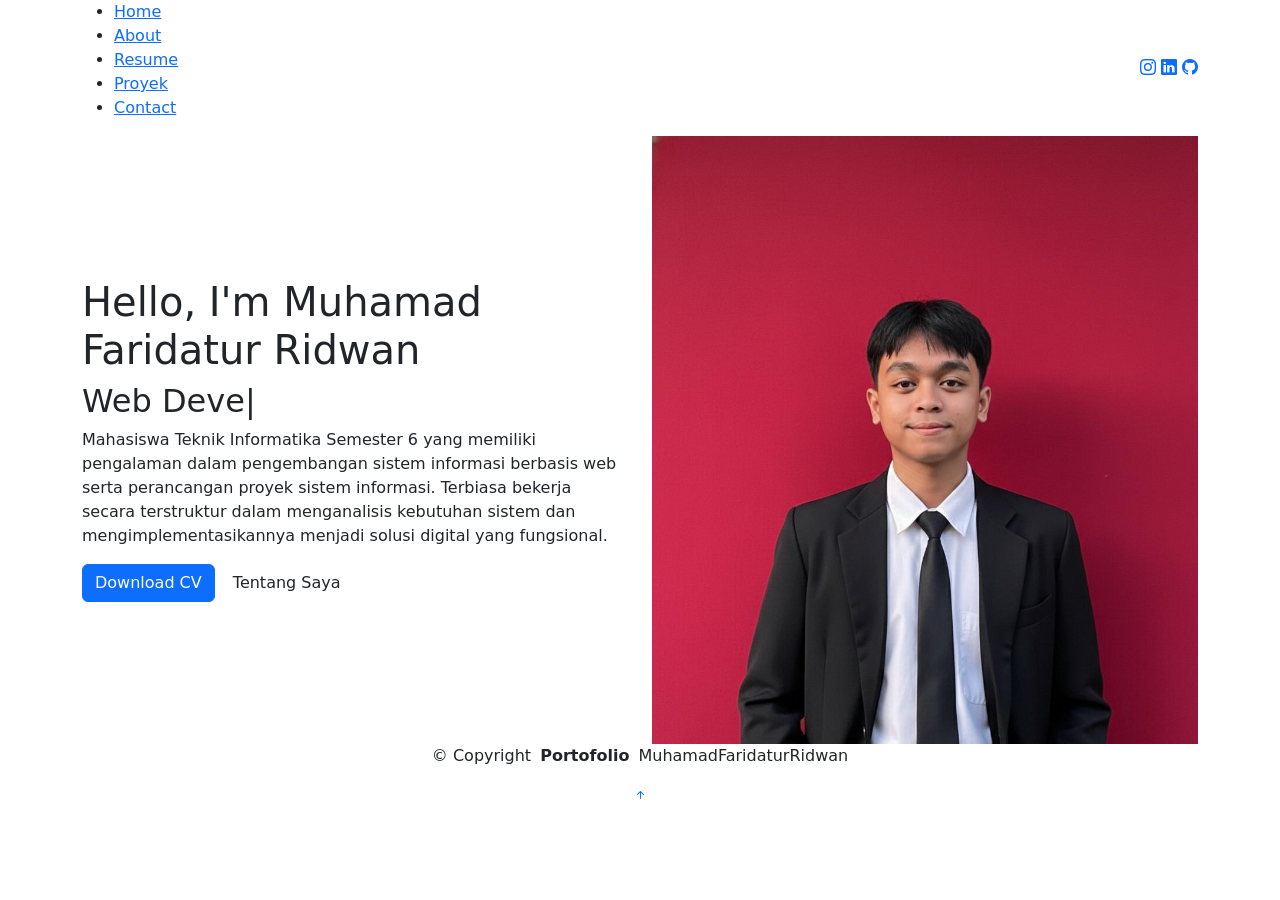
==== index.html @ c8b41b20 "tambah data" ====
<!DOCTYPE html>
<html lang="en">

<head>
  <meta charset="utf-8">
  <meta content="width=device-width, initial-scale=1.0" name="viewport">
  <title>Home - Portofolio Farid</title>
  <meta name="description" content="">
  <meta name="keywords" content="">

  <!-- Favicons -->
  <link href="assets/img/favicon.png" rel="icon">
  <link href="assets/img/apple-touch-icon.png" rel="apple-touch-icon">

  <!-- Fonts -->
  <link href="https://fonts.googleapis.com" rel="preconnect">
  <link href="https://fonts.gstatic.com" rel="preconnect" crossorigin>
  <link href="https://fonts.googleapis.com/css2?family=Roboto:ital,wght@0,100;0,300;0,400;0,500;0,700;0,900;1,100;1,300;1,400;1,500;1,700;1,900&family=Poppins:ital,wght@0,100;0,200;0,300;0,400;0,500;0,600;0,700;0,800;0,900;1,100;1,200;1,300;1,400;1,500;1,600;1,700;1,800;1,900&family=Raleway:ital,wght@0,100;0,200;0,300;0,400;0,500;0,600;0,700;0,800;0,900;1,100;1,200;1,300;1,400;1,500;1,600;1,700;1,800;1,900&display=swap" rel="stylesheet">

  <!-- Vendor CSS Files -->
  <link href="assets/vendor/bootstrap/css/bootstrap.min.css" rel="stylesheet">
  <link href="assets/vendor/bootstrap-icons/bootstrap-icons.css" rel="stylesheet">
  <link href="assets/vendor/aos/aos.css" rel="stylesheet">
  <link href="assets/vendor/swiper/swiper-bundle.min.css" rel="stylesheet">
  <link href="assets/vendor/glightbox/css/glightbox.min.css" rel="stylesheet">

  <!-- Main CSS File -->
  <link href="assets/css/main.css" rel="stylesheet">

</head>

<body class="index-page">

  <header id="header" class="header d-flex align-items-center light-background sticky-top">
    <div class="container position-relative d-flex align-items-center justify-content-between">

      <nav id="navmenu" class="navmenu">
        <ul>
          <li><a href="index.html" class="active">Home</a></li>
          <li><a href="about.html">About</a></li>
          <li><a href="resume.html">Resume</a></li>
          <li><a href="proyek.html">Proyek</a></li>
          <li><a href="contact.html">Contact</a></li>
        </ul>
        <i class="mobile-nav-toggle d-xl-none bi bi-list"></i>
      </nav>

      <div class="header-social-links">
        <a href="https://www.instagram.com/mhmd.farid___?igsh=MWUzeWpzb3I0b295OQ%3D%3D&utm_source=qr" target="_blank"><i class="bi bi-instagram"></i></a>
        <a href="https://id.linkedin.com/in/muhamad-faridatur-ridwan-646a723b2" target="_blank" class="linkedin"><i class="bi bi-linkedin"></i></a>
        <a href="https://github.com/MuhamadFaridaturRidwan" target="_blank"><i class="bi bi-github"></i></a>
      </div>

    </div>
  </header>

  <main class="main">

    <!-- Hero Section -->
    <section id="hero" class="hero section">

      <div class="container" data-aos="fade-up" data-aos-delay="100">

        <div class="row gy-4 align-items-center">
          <div class="col-lg-6 order-2 order-lg-1">
            <div class="hero-content">
              <h1 data-aos="fade-up" data-aos-delay="200">Hello, I'm <span class="highlight">Muhamad Faridatur Ridwan</span></h1>
              <h2 data-aos="fade-up" data-aos-delay="300"><span class="typed" data-typed-items="Web Developer, System Analyst, Pengembang Sistem Informasi"></span></h2>
              <p data-aos="fade-up" data-aos-delay="400">Mahasiswa Teknik Informatika Semester 6 yang memiliki pengalaman dalam pengembangan sistem informasi berbasis web serta perancangan proyek sistem informasi. Terbiasa bekerja secara terstruktur dalam menganalisis kebutuhan sistem dan mengimplementasikannya menjadi solusi digital yang fungsional.</p>
              <div class="hero-actions" data-aos="fade-up" data-aos-delay="500">
                <a href="https://docs.google.com/document/d/1aAofawEFUjmNoxa24-Rdr5TB92QN53Bn/edit?usp=sharing&ouid=103524165525950523992&rtpof=true&sd=true" target="_blank" class="btn btn-primary">Download CV</a>
                <a href="about.html" class="btn btn-outline">Tentang Saya</a>
              </div>
            </div>
          </div>
          <div class="col-lg-6 order-1 order-lg-2">
            <div class="hero-image" data-aos="zoom-in" data-aos-delay="300">
              <div class="image-wrapper">
                <img src="assets/img/profile/farid.jpeg" alt="Sarah Mitchell" class="img-fluid">
                <!--<div class="floating-elements">
                  <div class="floating-card design" data-aos="fade-left" data-aos-delay="700">
                    <i class="bi bi-palette"></i>
                    <span>Design</span>
                  </div>
                  <div class="floating-card code" data-aos="fade-right" data-aos-delay="800">
                    <i class="bi bi-code-slash"></i>
                    <span>Code</span>
                  </div>
                  <div class="floating-card creativity" data-aos="fade-up" data-aos-delay="900">
                    <i class="bi bi-lightbulb"></i>
                    <span>Ideas</span>
                  </div>
                </div>-->
              </div>
            </div>
          </div>
        </div>

      </div>

    </section><!-- /Hero Section -->

  </main>

  <footer id="footer" class="footer">

    <div class="container">
      <div class="copyright text-center ">
        <p>© <span>Copyright</span> <strong class="px-1 sitename">Portofolio</strong> <span>MuhamadFaridaturRidwan<br></span></p>
      </div>
    </div>

  </footer>

  <!-- Scroll Top -->
  <a href="#" id="scroll-top" class="scroll-top d-flex align-items-center justify-content-center"><i class="bi bi-arrow-up-short"></i></a>

  <!-- Preloader -->
  <div id="preloader"></div>

  <!-- Vendor JS Files -->
  <script src="assets/vendor/bootstrap/js/bootstrap.bundle.min.js"></script>
  <script src="assets/vendor/html-email-form/validate.js"></script>
  <script src="assets/vendor/aos/aos.js"></script>
  <script src="assets/vendor/typed.js/typed.umd.js"></script>
  <script src="assets/vendor/waypoints/noframework.waypoints.js"></script>
  <script src="assets/vendor/purecounter/purecounter_vanilla.js"></script>
  <script src="assets/vendor/swiper/swiper-bundle.min.js"></script>
  <script src="assets/vendor/imagesloaded/imagesloaded.pkgd.min.js"></script>
  <script src="assets/vendor/isotope-layout/isotope.pkgd.min.js"></script>
  <script src="assets/vendor/glightbox/js/glightbox.min.js"></script>

  <!-- Main JS File -->
  <script src="assets/js/main.js"></script>

</body>

</html>
---- assets/css/main.css ----
/**
* Template Name: FolioOne
* Template URL: https://bootstrapmade.com/folioone-bootstrap-portfolio-website-template/
* Updated: Aug 23 2025 with Bootstrap v5.3.7
* Author: BootstrapMade.com
* License: https://bootstrapmade.com/license/
*/

/*--------------------------------------------------------------
# Font & Color Variables
# Help: https://bootstrapmade.com/color-system/
--------------------------------------------------------------*/
/* Fonts */
:root {
  --default-font: "Roboto",  system-ui, -apple-system, "Segoe UI", Roboto, "Helvetica Neue", Arial, "Noto Sans", "Liberation Sans", sans-serif, "Apple Color Emoji", "Segoe UI Emoji", "Segoe UI Symbol", "Noto Color Emoji";
  --heading-font: "Raleway",  sans-serif;
  --nav-font: "Poppins",  sans-serif;
}

/* Global Colors - The following color variables are used throughout the website. Updating them here will change the color scheme of the entire website */
:root { 
  --background-color: #101a20; /* Background color for the entire website, including individual sections */
  --default-color: #e7f2f7; /* Default color used for the majority of the text content across the entire website */
  --heading-color: #ffffff; /* Color for headings, subheadings and title throughout the website */
  --accent-color: #1387c1; /* Accent color that represents your brand on the website. It's used for buttons, links, and other elements that need to stand out */
  --surface-color: #141f26; /* The surface color is used as a background of boxed elements within sections, such as cards, icon boxes, or other elements that require a visual separation from the global background. */
  --contrast-color: #ffffff; /* Contrast color for text, ensuring readability against backgrounds of accent, heading, or default colors. */
}

/* Nav Menu Colors - The following color variables are used specifically for the navigation menu. They are separate from the global colors to allow for more customization options */
:root {
  --nav-color: #ffffff;  /* The default color of the main navmenu links */
  --nav-hover-color: #1387c1; /* Applied to main navmenu links when they are hovered over or active */
  --nav-mobile-background-color: #213642; /* Used as the background color for mobile navigation menu */
  --nav-dropdown-background-color: #051117; /* Used as the background color for dropdown items that appear when hovering over primary navigation items */
  --nav-dropdown-color: #e7f2f7; /* Used for navigation links of the dropdown items in the navigation menu. */
  --nav-dropdown-hover-color: #1387c1; /* Similar to --nav-hover-color, this color is applied to dropdown navigation links when they are hovered over. */
}

/* Color Presets - These classes override global colors when applied to any section or element, providing reuse of the sam color scheme. */

.light-background {
  --background-color: #142027;
  --surface-color: #325264;
}

.dark-background {
  --background-color: #0b1419;
  --default-color: #ffffff;
  --heading-color: #ffffff;
  --surface-color: #252525;
  --contrast-color: #ffffff;
}

/* Smooth scroll */
:root {
  scroll-behavior: smooth;
}

/*--------------------------------------------------------------
# General Styling & Shared Classes
--------------------------------------------------------------*/
body {
  color: var(--default-color);
  background-color: var(--background-color);
  font-family: var(--default-font);
}

a {
  color: var(--accent-color);
  text-decoration: none;
  transition: 0.3s;
}

a:hover {
  color: color-mix(in srgb, var(--accent-color), transparent 25%);
  text-decoration: none;
}

h1,
h2,
h3,
h4,
h5,
h6 {
  color: var(--heading-color);
  font-family: var(--heading-font);
}

/* PHP Email Form Messages
------------------------------*/
.php-email-form .error-message {
  display: none;
  background: #df1529;
  color: #ffffff;
  text-align: left;
  padding: 15px;
  margin-bottom: 24px;
  font-weight: 600;
}

.php-email-form .sent-message {
  display: none;
  color: #ffffff;
  background: #059652;
  text-align: center;
  padding: 15px;
  margin-bottom: 24px;
  font-weight: 600;
}

.php-email-form .loading {
  display: none;
  background: var(--surface-color);
  text-align: center;
  padding: 15px;
  margin-bottom: 24px;
}

.php-email-form .loading:before {
  content: "";
  display: inline-block;
  border-radius: 50%;
  width: 24px;
  height: 24px;
  margin: 0 10px -6px 0;
  border: 3px solid var(--accent-color);
  border-top-color: var(--surface-color);
  animation: php-email-form-loading 1s linear infinite;
}

@keyframes php-email-form-loading {
  0% {
    transform: rotate(0deg);
  }

  100% {
    transform: rotate(360deg);
  }
}

/*--------------------------------------------------------------
# Global Header
--------------------------------------------------------------*/
.header {
  --background-color: rgba(255, 255, 255, 0);
  color: var(--default-color);
  background-color: var(--background-color);
  padding: 15px 0;
  transition: all 0.5s;
  z-index: 997;
  border-bottom: 1px solid color-mix(in srgb, var(--default-color), transparent 92%);
}

.header .logo {
  line-height: 1;
}

.header .logo img {
  max-height: 36px;
  margin-right: 8px;
}

.header .logo h1 {
  font-size: 32px;
  margin: 0;
  font-weight: 400;
  color: var(--heading-color);
}

.header .header-social-links {
  padding-right: 15px;
}

.header .header-social-links a {
  color: color-mix(in srgb, var(--default-color), transparent 40%);
  padding-left: 6px;
  display: inline-block;
  transition: 0.3s;
  font-size: 16px;
}

.header .header-social-links a:hover {
  color: var(--default-color);
}

.header .header-social-links a i {
  line-height: 0px;
}

@media (max-width: 1200px) {
  .header .logo {
    order: 1;
  }

  .header .header-social-links {
    order: 2;
  }

  .header .navmenu {
    order: 3;
  }
}

/* Global Header on Scroll
------------------------------*/
.scrolled .header {
  --background-color: rgba(16, 26, 32, 0.9);
}

/*--------------------------------------------------------------
# Navigation Menu
--------------------------------------------------------------*/
/* Desktop Navigation */
@media (min-width: 1200px) {
  .navmenu {
    padding: 0;
  }

  .navmenu ul {
    margin: 0;
    padding: 0;
    display: flex;
    list-style: none;
    align-items: center;
  }

  .navmenu li {
    position: relative;
  }

  .navmenu>ul>li {
    white-space: nowrap;
    padding: 15px 28px 15px 0;
  }

  .navmenu>ul>li:last-child {
    padding-right: 0;
  }

  .navmenu a,
  .navmenu a:focus {
    color: var(--nav-color);
    font-size: 15px;
    padding: 0 2px;
    font-family: var(--nav-font);
    font-weight: 400;
    display: flex;
    align-items: center;
    justify-content: space-between;
    white-space: nowrap;
    transition: 0.3s;
    position: relative;
  }

  .navmenu a i,
  .navmenu a:focus i {
    font-size: 12px;
    line-height: 0;
    margin-left: 5px;
    transition: 0.3s;
  }

  .navmenu>ul>li>a:before {
    content: "";
    position: absolute;
    height: 2px;
    bottom: -6px;
    left: 0;
    background-color: var(--nav-hover-color);
    visibility: hidden;
    width: 0px;
    transition: all 0.3s ease-in-out 0s;
  }

  .navmenu a:hover:before,
  .navmenu li:hover>a:before,
  .navmenu .active:before {
    visibility: visible;
    width: 25px;
  }

  .navmenu li:hover>a,
  .navmenu .active,
  .navmenu .active:focus {
    color: var(--nav-hover-color);
  }

  .navmenu .dropdown ul {
    margin: 0;
    padding: 10px 0;
    background: var(--nav-dropdown-background-color);
    display: block;
    position: absolute;
    visibility: hidden;
    left: -5px;
    top: 130%;
    opacity: 0;
    transition: 0.3s;
    border-radius: 4px;
    z-index: 99;
    box-shadow: 0px 0px 30px rgba(0, 0, 0, 0.1);
  }

  .navmenu .dropdown ul li {
    min-width: 200px;
  }

  .navmenu .dropdown ul a {
    padding: 10px 20px;
    font-size: 15px;
    text-transform: none;
    color: var(--nav-dropdown-color);
  }

  .navmenu .dropdown ul a i {
    font-size: 12px;
  }

  .navmenu .dropdown ul a:hover,
  .navmenu .dropdown ul .active:hover,
  .navmenu .dropdown ul li:hover>a {
    color: var(--nav-dropdown-hover-color);
  }

  .navmenu .dropdown:hover>ul {
    opacity: 1;
    top: 100%;
    visibility: visible;
  }

  .navmenu .dropdown .dropdown ul {
    top: 0;
    left: -90%;
    visibility: hidden;
  }

  .navmenu .dropdown .dropdown:hover>ul {
    opacity: 1;
    top: 0;
    left: -100%;
    visibility: visible;
  }
}

/* Mobile Navigation */
@media (max-width: 1199px) {
  .mobile-nav-toggle {
    color: var(--nav-color);
    font-size: 28px;
    line-height: 0;
    margin-right: 10px;
    cursor: pointer;
    transition: color 0.3s;
  }

  .navmenu {
    padding: 0;
    z-index: 9997;
  }

  .navmenu ul {
    display: none;
    list-style: none;
    position: absolute;
    inset: 60px 20px 20px 20px;
    padding: 10px 0;
    margin: 0;
    border-radius: 6px;
    background-color: var(--nav-mobile-background-color);
    border: 1px solid color-mix(in srgb, var(--default-color), transparent 90%);
    box-shadow: none;
    overflow-y: auto;
    transition: 0.3s;
    z-index: 9998;
  }

  .navmenu a,
  .navmenu a:focus {
    color: var(--nav-dropdown-color);
    padding: 10px 20px;
    font-family: var(--nav-font);
    font-size: 17px;
    font-weight: 500;
    display: flex;
    align-items: center;
    justify-content: space-between;
    white-space: nowrap;
    transition: 0.3s;
  }

  .navmenu a i,
  .navmenu a:focus i {
    font-size: 12px;
    line-height: 0;
    margin-left: 5px;
    width: 30px;
    height: 30px;
    display: flex;
    align-items: center;
    justify-content: center;
    border-radius: 50%;
    transition: 0.3s;
    background-color: color-mix(in srgb, var(--accent-color), transparent 90%);
  }

  .navmenu a i:hover,
  .navmenu a:focus i:hover {
    background-color: var(--accent-color);
    color: var(--contrast-color);
  }

  .navmenu a:hover,
  .navmenu .active,
  .navmenu .active:focus {
    color: var(--nav-dropdown-hover-color);
  }

  .navmenu .active i,
  .navmenu .active:focus i {
    background-color: var(--accent-color);
    color: var(--contrast-color);
    transform: rotate(180deg);
  }

  .navmenu .dropdown ul {
    position: static;
    display: none;
    z-index: 99;
    padding: 10px 0;
    margin: 10px 20px;
    background-color: var(--nav-dropdown-background-color);
    transition: all 0.5s ease-in-out;
  }

  .navmenu .dropdown ul ul {
    background-color: rgba(33, 37, 41, 0.1);
  }

  .navmenu .dropdown>.dropdown-active {
    display: block;
    background-color: rgba(33, 37, 41, 0.03);
  }

  .mobile-nav-active {
    overflow: hidden;
  }

  .mobile-nav-active .mobile-nav-toggle {
    color: #fff;
    position: absolute;
    font-size: 32px;
    top: 15px;
    right: 15px;
    margin-right: 0;
    z-index: 9999;
  }

  .mobile-nav-active .navmenu {
    position: fixed;
    overflow: hidden;
    inset: 0;
    background: rgba(33, 37, 41, 0.8);
    transition: 0.3s;
  }

  .mobile-nav-active .navmenu>ul {
    display: block;
  }
}

/*--------------------------------------------------------------
# Global Footer
--------------------------------------------------------------*/
.footer {
  color: var(--default-color);
  background-color: var(--background-color);
  font-size: 14px;
  padding: 40px 0;
  position: relative;
  border-top: 1px solid color-mix(in srgb, var(--default-color), transparent 92%);
}

.footer .copyright p {
  margin-bottom: 0;
}

.footer .social-links {
  margin-top: 20px;
}

.footer .social-links a {
  display: flex;
  align-items: center;
  justify-content: center;
  width: 40px;
  height: 40px;
  border-radius: 50%;
  border: 1px solid color-mix(in srgb, var(--default-color), transparent 50%);
  font-size: 16px;
  color: color-mix(in srgb, var(--default-color), transparent 50%);
  margin: 0 5px;
  transition: 0.3s;
}

.footer .social-links a:hover {
  color: var(--accent-color);
  border-color: var(--accent-color);
}

.footer .credits {
  margin-top: 10px;
  font-size: 13px;
  text-align: center;
}

/*--------------------------------------------------------------
# Preloader
--------------------------------------------------------------*/
#preloader {
  position: fixed;
  inset: 0;
  z-index: 9999;
  overflow: hidden;
  background-color: var(--background-color);
  transition: all 0.6s ease-out;
  width: 100%;
  height: 100vh;
}

#preloader:before,
#preloader:after {
  content: "";
  position: absolute;
  border: 4px solid var(--accent-color);
  border-radius: 50%;
  animation: animate-preloader 2s cubic-bezier(0, 0.2, 0.8, 1) infinite;
}

#preloader:after {
  animation-delay: -0.5s;
}

@keyframes animate-preloader {
  0% {
    width: 10px;
    height: 10px;
    top: calc(50% - 5px);
    left: calc(50% - 5px);
    opacity: 1;
  }

  100% {
    width: 72px;
    height: 72px;
    top: calc(50% - 36px);
    left: calc(50% - 36px);
    opacity: 0;
  }
}

/*--------------------------------------------------------------
# Scroll Top Button
--------------------------------------------------------------*/
.scroll-top {
  position: fixed;
  visibility: hidden;
  opacity: 0;
  right: 15px;
  bottom: -15px;
  z-index: 99999;
  background-color: var(--accent-color);
  width: 44px;
  height: 44px;
  border-radius: 50px;
  transition: all 0.4s;
}

.scroll-top i {
  font-size: 24px;
  color: var(--contrast-color);
  line-height: 0;
}

.scroll-top:hover {
  background-color: color-mix(in srgb, var(--accent-color), transparent 20%);
  color: var(--contrast-color);
}

.scroll-top.active {
  visibility: visible;
  opacity: 1;
  bottom: 15px;
}

/*--------------------------------------------------------------
# Disable aos animation delay on mobile devices
--------------------------------------------------------------*/
@media screen and (max-width: 768px) {
  [data-aos-delay] {
    transition-delay: 0 !important;
  }
}

/*--------------------------------------------------------------
# Global Page Titles & Breadcrumbs
--------------------------------------------------------------*/
.page-title {
  color: var(--default-color);
  background-color: var(--background-color);
  position: relative;
}

.page-title .heading {
  padding: 80px 0;
  border-top: 1px solid color-mix(in srgb, var(--default-color), transparent 90%);
}

.page-title .heading h1 {
  font-size: 38px;
  font-weight: 700;
}

.page-title nav {
  background-color: color-mix(in srgb, var(--default-color), transparent 96%);
  padding: 20px 0;
}

.page-title nav ol {
  display: flex;
  flex-wrap: wrap;
  list-style: none;
  padding: 0;
  margin: 0;
  font-size: 16px;
  font-weight: 400;
}

.page-title nav ol li+li {
  padding-left: 10px;
}

.page-title nav ol li+li::before {
  content: "/";
  display: inline-block;
  padding-right: 10px;
  color: color-mix(in srgb, var(--default-color), transparent 70%);
}

/*--------------------------------------------------------------
# Global Sections
--------------------------------------------------------------*/
section,
.section {
  color: var(--default-color);
  background-color: var(--background-color);
  padding: 60px 0;
  scroll-margin-top: 100px;
  overflow: clip;
}

@media (max-width: 1199px) {

  section,
  .section {
    scroll-margin-top: 66px;
  }
}

/*--------------------------------------------------------------
# Global Section Titles
--------------------------------------------------------------*/
.section-title {
  text-align: center;
  padding-bottom: 60px;
  position: relative;
}

.section-title h2 {
  font-size: 3.5rem;
  font-weight: 400;
  line-height: 1.2;
  color: var(--heading-color);
  margin-bottom: 1.5rem;
  letter-spacing: -1px;
}

@media (max-width: 768px) {
  .section-title h2 {
    font-size: 2.5rem;
  }
}

.section-title p {
  font-size: 1.125rem;
  line-height: 1.8;
  color: color-mix(in srgb, var(--default-color), transparent 25%);
  max-width: 900px;
  margin: 0 auto;
  text-wrap: balance;
}

/*--------------------------------------------------------------
# Hero Section
--------------------------------------------------------------*/
.hero {
  padding: 80px 0;
  min-height: 100vh;
  display: flex;
  align-items: center;
}

.hero .hero-content h1 {
  font-size: 3.5rem;
  font-weight: 700;
  margin-bottom: 1rem;
  line-height: 1.2;
}

.hero .hero-content h1 .highlight {
  color: var(--accent-color);
  position: relative;
}

.hero .hero-content h1 .highlight::after {
  content: "";
  position: absolute;
  bottom: 0;
  left: 0;
  width: 100%;
  height: 3px;
  background: linear-gradient(90deg, var(--accent-color), color-mix(in srgb, var(--accent-color), transparent 50%));
  border-radius: 2px;
}

@media (max-width: 768px) {
  .hero .hero-content h1 {
    font-size: 2.5rem;
  }
}

.hero .hero-content h2 {
  font-size: 1.5rem;
  font-weight: 400;
  margin-bottom: 2rem;
  color: color-mix(in srgb, var(--default-color), transparent 20%);
}

.hero .hero-content h2 .typed {
  color: var(--accent-color);
  font-weight: 600;
}

@media (max-width: 768px) {
  .hero .hero-content h2 {
    font-size: 1.25rem;
  }
}

.hero .hero-content p {
  font-size: 1.1rem;
  line-height: 1.6;
  margin-bottom: 2.5rem;
  color: color-mix(in srgb, var(--default-color), transparent 30%);
}

.hero .hero-actions {
  display: flex;
  gap: 1rem;
  margin-bottom: 3rem;
}

.hero .hero-actions .btn {
  padding: 12px 30px;
  border-radius: 50px;
  font-weight: 600;
  text-decoration: none;
  transition: all 0.3s ease;
  border: 2px solid;
}

.hero .hero-actions .btn.btn-primary {
  background: var(--accent-color);
  color: var(--contrast-color);
  border-color: var(--accent-color);
}

.hero .hero-actions .btn.btn-primary:hover {
  background: color-mix(in srgb, var(--accent-color), black 15%);
  border-color: color-mix(in srgb, var(--accent-color), black 15%);
  transform: translateY(-2px);
}

.hero .hero-actions .btn.btn-outline {
  background: transparent;
  color: var(--accent-color);
  border-color: var(--accent-color);
}

.hero .hero-actions .btn.btn-outline:hover {
  transform: translateY(-2px);
}

@media (max-width: 576px) {
  .hero .hero-actions {
    flex-direction: column;
  }

  .hero .hero-actions .btn {
    text-align: center;
  }
}

.hero .social-links {
  display: flex;
  gap: 1rem;
}

.hero .social-links a {
  width: 45px;
  height: 45px;
  background: var(--surface-color);
  border-radius: 50%;
  display: flex;
  align-items: center;
  justify-content: center;
  color: var(--default-color);
  font-size: 1.2rem;
  transition: all 0.3s ease;
}

.hero .social-links a:hover {
  background: var(--accent-color);
  color: var(--contrast-color);
  transform: translateY(-3px);
  box-shadow: 0 8px 25px color-mix(in srgb, var(--accent-color), transparent 70%);
}

.hero .hero-image {
  position: relative;
}

.hero .hero-image .image-wrapper {
  position: relative;
  max-width: 450px;
  margin: 0 auto;
}

.hero .hero-image .image-wrapper img {
  border-radius: 20px;
  box-shadow: 0 5px 15px color-mix(in srgb, var(--default-color), transparent 95%);
  transition: transform 0.3s ease;
}

.hero .hero-image .image-wrapper img:hover {
  transform: scale(1.02);
}

.hero .hero-image .floating-elements {
  position: absolute;
  top: 0;
  left: 0;
  right: 0;
  bottom: 0;
  pointer-events: none;
}

.hero .hero-image .floating-elements .floating-card {
  position: absolute;
  background: var(--surface-color);
  padding: 15px 20px;
  border-radius: 15px;
  box-shadow: 0 10px 30px color-mix(in srgb, var(--default-color), transparent 90%);
  display: flex;
  align-items: center;
  gap: 10px;
  font-weight: 600;
  animation: float 3s ease-in-out infinite;
}

.hero .hero-image .floating-elements .floating-card i {
  font-size: 1.5rem;
  color: var(--accent-color);
}

.hero .hero-image .floating-elements .floating-card.design {
  top: 10%;
  right: -10%;
  animation-delay: 0s;
}

.hero .hero-image .floating-elements .floating-card.code {
  bottom: 30%;
  left: -15%;
  animation-delay: 1s;
}

.hero .hero-image .floating-elements .floating-card.creativity {
  top: 60%;
  right: -5%;
  animation-delay: 2s;
}

@media (max-width: 992px) {
  .hero .hero-image .floating-elements .floating-card {
    display: none;
  }
}

@keyframes float {

  0%,
  100% {
    transform: translateY(0px);
  }

  50% {
    transform: translateY(-10px);
  }
}

@media (max-width: 992px) {
  .hero .hero-content {
    text-align: center;
    margin-bottom: 3rem;
  }
}

/*--------------------------------------------------------------
# About Section
--------------------------------------------------------------*/
.about .intro-content .eyebrow {
  display: inline-block;
  letter-spacing: 0.12em;
  text-transform: uppercase;
  font-size: 12px;
  color: color-mix(in srgb, var(--default-color), transparent 40%);
  margin-bottom: 16px;
}

.about .intro-content .headline {
  font-family: var(--heading-font);
  font-weight: 300;
  line-height: 1.2;
  font-size: clamp(28px, 4vw, 44px);
  margin: 0 0 24px 0;
}

.about .intro-content .lead {
  font-size: 18px;
  line-height: 1.8;
  color: color-mix(in srgb, var(--default-color), transparent 10%);
  margin-bottom: 24px;
}

.about .intro-content p {
  line-height: 1.8;
  margin-bottom: 24px;
  color: color-mix(in srgb, var(--default-color), transparent 5%);
}

.about .intro-content .cta-group {
  display: flex;
  gap: 24px;
  align-items: center;
  margin-top: 24px;
}

.about .intro-content .cta-group .btn-ghost {
  display: inline-flex;
  align-items: center;
  gap: 8px;
  padding: 12px 18px;
  border-radius: 6px;
  color: var(--accent-color);
  background: color-mix(in srgb, var(--accent-color), transparent 92%);
  border: 1px solid color-mix(in srgb, var(--accent-color), transparent 70%);
  transition: 0.3s ease-in-out;
}

.about .intro-content .cta-group .btn-ghost:hover,
.about .intro-content .cta-group .btn-ghost:focus {
  color: var(--contrast-color);
  background: var(--accent-color);
  border-color: var(--accent-color);
  outline: none;
  box-shadow: 0 0 0 3px color-mix(in srgb, var(--accent-color), transparent 70%);
}

.about .intro-content .cta-group .link-underline {
  display: inline-flex;
  align-items: center;
  gap: 8px;
  position: relative;
  color: var(--accent-color);
  padding-bottom: 4px;
  transition: 0.3s ease-in-out;
}

.about .intro-content .cta-group .link-underline::after {
  content: "";
  position: absolute;
  left: 0;
  right: 0;
  bottom: 0;
  height: 1px;
  background: color-mix(in srgb, var(--accent-color), transparent 40%);
  transform: scaleX(0.4);
  transform-origin: left;
  transition: 0.3s ease-in-out;
}

.about .intro-content .cta-group .link-underline:hover,
.about .intro-content .cta-group .link-underline:focus {
  color: color-mix(in srgb, var(--accent-color), transparent 10%);
  outline: none;
}

.about .intro-content .cta-group .link-underline:hover::after,
.about .intro-content .cta-group .link-underline:focus::after {
  transform: scaleX(1);
}

.about .profile-figure {
  margin: 0;
}

.about .profile-figure .profile-photo {
  width: 88%;
  max-width: 440px;
  border-radius: 18px;
  box-shadow: 0 10px 30px color-mix(in srgb, var(--default-color), transparent 92%);
  transform: translateY(0);
  transition: transform 0.3s ease-in-out;
}

.about .profile-figure .profile-caption {
  margin-top: 24px;
  display: flex;
  align-items: center;
  justify-content: center;
}

.about .profile-figure .profile-caption .meta {
  font-size: 14px;
  color: color-mix(in srgb, var(--default-color), transparent 20%);
}

.about .profile-figure .profile-caption .meta .funfact {
  font-size: 13px;
  margin-top: 4px;
  color: color-mix(in srgb, var(--default-color), transparent 35%);
}

.about .profile-figure:hover .profile-photo {
  transform: translateY(-4px);
}

.about .skill-item {
  padding: 24px;
  border-radius: 6px;
  transition: 0.3s ease-in-out;
  background: color-mix(in srgb, var(--surface-color), var(--accent-color) 2%);
  border: 1px solid color-mix(in srgb, var(--default-color), transparent 88%);
  height: 100%;
}

.about .skill-item i {
  font-size: 24px;
  color: var(--accent-color);
  margin-bottom: 16px;
  display: inline-block;
}

.about .skill-item h3 {
  font-size: 16px;
  margin-bottom: 6px;
  font-weight: 500;
}

.about .skill-item p {
  margin: 0;
  font-size: 14px;
  color: color-mix(in srgb, var(--default-color), transparent 25%);
}

.about .skill-item:hover {
  transform: translateY(-3px);
  border-color: color-mix(in srgb, var(--accent-color), transparent 60%);
  box-shadow: 0 10px 30px color-mix(in srgb, var(--default-color), transparent 92%);
}

.about .timeline-item {
  position: relative;
  padding-left: 26px;
}

.about .timeline-item time {
  display: inline-block;
  font-size: 12px;
  letter-spacing: 0.08em;
  text-transform: uppercase;
  color: color-mix(in srgb, var(--default-color), transparent 45%);
  margin-bottom: 6px;
}

.about .timeline-item h4 {
  font-size: 18px;
  font-weight: 400;
  margin: 0 0 6px;
}

.about .timeline-item p {
  font-size: 14px;
  color: color-mix(in srgb, var(--default-color), transparent 25%);
  margin: 0;
}

.about .timeline-item .dot {
  position: absolute;
  left: 0;
  top: 4px;
  width: 10px;
  height: 10px;
  border-radius: 50%;
  background: var(--accent-color);
  box-shadow: 0 0 0 6px color-mix(in srgb, var(--accent-color), transparent 80%);
}

.about .personal-quote {
  padding: 24px 0;
}

.about .personal-quote p {
  font-family: var(--heading-font);
  font-weight: 300;
  font-size: clamp(20px, 3vw, 28px);
  line-height: 1.5;
  color: color-mix(in srgb, var(--default-color), transparent 5%);
  margin: 0 auto;
  max-width: 800px;
}

.about .fact-pill {
  display: flex;
  align-items: center;
  justify-content: center;
  gap: 10px;
  padding: 10px 14px;
  border-radius: 999px;
  border: 1px solid color-mix(in srgb, var(--default-color), transparent 85%);
  background: var(--surface-color);
  color: color-mix(in srgb, var(--default-color), transparent 10%);
  transition: 0.3s ease-in-out;
}

.about .fact-pill i {
  color: var(--accent-color);
}

.about .fact-pill span {
  font-size: 14px;
}

.about .fact-pill:hover {
  transform: translateY(-2px);
  border-color: color-mix(in srgb, var(--accent-color), transparent 60%);
  box-shadow: 0 10px 30px color-mix(in srgb, var(--default-color), transparent 92%);
}

.about .fact-pill:focus-within {
  box-shadow: 0 0 0 3px color-mix(in srgb, var(--accent-color), transparent 70%);
}

@media (max-width: 992px) {
  .about .profile-figure {
    text-align: center !important;
  }

  .about .profile-figure .profile-photo {
    width: 72%;
  }

  .about .intro-content .cta-group {
    flex-wrap: wrap;
  }
}

@media (max-width: 576px) {
  .about .profile-figure .profile-photo {
    width: 100%;
  }
}

/*--------------------------------------------------------------
# Skills Section
--------------------------------------------------------------*/
.skills .skill-box {
  background-color: var(--surface-color);
  padding: 2rem;
  border-radius: 8px;
  box-shadow: 0 0 20px rgba(0, 0, 0, 0.05);
}

.skills .skill-box h3 {
  font-size: 1.2rem;
  margin-bottom: 1rem;
  font-weight: 600;
}

.skills .skill-box p {
  font-size: 0.9rem;
  margin-bottom: 0.8rem;
  opacity: 0.6;
}

.skills .skill-box .progress {
  background-color: color-mix(in srgb, var(--accent-color), transparent 85%);
  border-radius: 50px;
  height: 8px;
  margin-top: 5px;
  overflow: hidden;
}

.skills .skill-box .progress .progress-bar {
  background-color: var(--accent-color);
  height: 100%;
  position: relative;
  border-radius: 50px;
  transition: 0.9s;
  width: 1px;
}

/*--------------------------------------------------------------
# Stats Section
--------------------------------------------------------------*/
.stats .avatars {
  position: relative;
}

.stats .avatars img {
  width: 60px;
  height: 60px;
  border: 3px solid var(--accent-color);
  margin-right: -15px;
  transition: transform 0.3s ease;
}

.stats .avatars img:hover {
  transform: translateY(-5px);
  z-index: 2;
}

.stats .counters h2 {
  color: var(--heading-color);
  font-size: 48px;
  font-weight: 700;
  margin-bottom: 10px;
}

.stats .counters h2 span {
  display: inline-block;
}

.stats .counters p {
  color: var(--default-color);
  font-size: 18px;
  margin: 0;
  opacity: 0.9;
}

@media (max-width: 991px) {
  .stats .row {
    text-align: center;
  }

  .stats .avatars {
    justify-content: center;
    margin-bottom: 40px;
  }

  .stats .counters h2 {
    font-size: 36px;
  }

  .stats .counters p {
    font-size: 16px;
  }

  .stats .counters .col-md-4 {
    margin-bottom: 30px;
  }

  .stats .counters .col-md-4:last-child {
    margin-bottom: 0;
  }
}

@media (max-width: 576px) {
  .stats {
    padding: 60px 0;
  }

  .stats .avatars {
    flex-wrap: wrap;
    justify-content: center;
  }

  .stats .avatars img {
    margin: 0 -8px;
  }
}

/*--------------------------------------------------------------
# Testimonials Section
--------------------------------------------------------------*/
.testimonials .testimonials-carousel,
.testimonials .testimonials-slider {
  overflow: hidden;
}

.testimonials .testimonial-item .testimonial-content {
  border-left: 3px solid var(--accent-color);
  padding-left: 30px;
}

.testimonials .testimonial-item .testimonial-img {
  border-radius: 50%;
  border: 4px solid var(--background-color);
  margin: 0 auto;
}

.testimonials .testimonial-item h3 {
  font-size: 20px;
  font-weight: bold;
  margin: 10px 0 5px 0;
}

.testimonials .testimonial-item h4 {
  font-size: 14px;
  color: color-mix(in srgb, var(--default-color), transparent 40%);
  margin: 0 0 10px 0;
}

.testimonials .testimonial-item .stars i {
  color: #ffc107;
  margin: 0 1px;
}

.testimonials .testimonial-item .quote-icon-left,
.testimonials .testimonial-item .quote-icon-right {
  color: color-mix(in srgb, var(--accent-color), transparent 50%);
  font-size: 26px;
  line-height: 0;
}

.testimonials .testimonial-item .quote-icon-left {
  display: inline-block;
  left: -5px;
  position: relative;
}

.testimonials .testimonial-item .quote-icon-right {
  display: inline-block;
  right: -5px;
  position: relative;
  top: 10px;
  transform: scale(-1, -1);
}

.testimonials .testimonial-item p {
  font-style: italic;
}

.testimonials .swiper-wrapper {
  height: auto;
}

.testimonials .swiper-pagination {
  margin-top: 30px;
  position: relative;
}

.testimonials .swiper-pagination .swiper-pagination-bullet {
  width: 12px;
  height: 12px;
  background-color: color-mix(in srgb, var(--default-color), transparent 85%);
  opacity: 1;
}

.testimonials .swiper-pagination .swiper-pagination-bullet-active {
  background-color: var(--accent-color);
}

/*--------------------------------------------------------------
# Resume Section
--------------------------------------------------------------*/
.resume .resume-item {
  margin-bottom: 3rem;
}

.resume .resume-item .resume-title {
  font-size: 1.75rem;
  font-weight: 700;
  margin-bottom: 1.5rem;
  padding-bottom: 1.5rem;
  position: relative;
  color: var(--heading-color);
}

.resume .resume-item .resume-title::after {
  content: "";
  position: absolute;
  display: block;
  width: 50px;
  height: 3px;
  background: var(--accent-color);
  bottom: 0;
  left: 0;
}

.resume .resume-item .resume-content {
  padding-left: 1.25rem;
  border-left: 2px solid color-mix(in srgb, var(--accent-color), transparent 85%);
}

.resume .resume-item article {
  position: relative;
  margin-bottom: 2.5rem;
}

.resume .resume-item article::before {
  content: "";
  position: absolute;
  width: 16px;
  height: 16px;
  border-radius: 50%;
  left: -1.8rem;
  top: 0.25rem;
  background: var(--background-color);
  border: 2px solid var(--accent-color);
}

.resume .resume-item article h4 {
  font-size: 1.25rem;
  font-weight: 600;
  margin-bottom: 0.5rem;
  color: var(--heading-color);
}

.resume .resume-item article h5 {
  font-size: 1rem;
  background: color-mix(in srgb, var(--accent-color), transparent 92%);
  padding: 0.375rem 0.75rem;
  display: inline-block;
  font-weight: 600;
  margin: 0.5rem 0;
  color: var(--accent-color);
  border-radius: 4px;
}

.resume .resume-item article .institution,
.resume .resume-item article .company {
  font-size: 1rem;
  margin-bottom: 1rem;
  color: color-mix(in srgb, var(--default-color), transparent 25%);
}

.resume .resume-item article p {
  margin-bottom: 1rem;
}

.resume .resume-item article ul {
  padding-left: 1.25rem;
  margin-bottom: 0;
}

.resume .resume-item article ul li {
  padding-bottom: 0.75rem;
  position: relative;
}

.resume .resume-item article ul li:last-child {
  padding-bottom: 0;
}

.resume .skill-item {
  margin-bottom: 2rem;
}

.resume .skill-item h4 {
  font-size: 1rem;
  font-weight: 600;
  margin-bottom: 0.75rem;
  color: var(--heading-color);
}

.resume .skill-item .progress {
  height: 0.75rem;
  background-color: color-mix(in srgb, var(--accent-color), transparent 92%);
  border-radius: 1rem;
  overflow: visible;
}

.resume .skill-item .progress .progress-bar {
  background-color: var(--accent-color);
  position: relative;
  border-radius: 1rem;
  width: 0;
  transition: width 1s ease;
}

.resume .skill-item .progress .progress-bar::after {
  content: attr(aria-valuenow) "%";
  position: absolute;
  right: 0;
  top: -1.75rem;
  font-size: 0.875rem;
  font-weight: 600;
  color: var(--accent-color);
}

@media (max-width: 991.98px) {
  .resume .resume-item {
    margin-bottom: 2rem;
  }
}

@media (max-width: 767.98px) {
  .resume .resume-content {
    padding-left: 1rem !important;
  }

  .resume article::before {
    left: -2rem !important;
  }
}

/*--------------------------------------------------------------
# Services Section
--------------------------------------------------------------*/
.services .service-item {
  display: flex;
  background-color: var(--surface-color);
  border-radius: 12px;
  padding: 2rem;
  height: 100%;
  position: relative;
  overflow: hidden;
  box-shadow: 0 5px 20px rgba(0, 0, 0, 0.03);
  transition: all 0.4s ease;
}

.services .service-item::before {
  content: "";
  position: absolute;
  left: 0;
  top: 0;
  height: 100%;
  width: 4px;
  background-color: var(--accent-color);
  transform: scaleY(0);
  transform-origin: bottom;
  transition: transform 0.4s cubic-bezier(0.65, 0, 0.35, 1);
}

.services .service-item:hover {
  box-shadow: 0 10px 30px rgba(0, 0, 0, 0.08);
  transform: translateY(-5px);
}

.services .service-item:hover::before {
  transform: scaleY(1);
}

.services .service-item:hover .service-icon {
  background-color: var(--accent-color);
  color: var(--contrast-color);
  transform: rotateY(180deg);
}

.services .service-item:hover .service-icon i {
  transform: rotateY(180deg);
}

.services .service-item:hover .service-link i {
  transform: translateX(5px);
}

.services .service-icon {
  flex-shrink: 0;
  width: 70px;
  height: 70px;
  border-radius: 12px;
  background-color: color-mix(in srgb, var(--accent-color), transparent 90%);
  color: var(--accent-color);
  display: flex;
  align-items: center;
  justify-content: center;
  margin-right: 1.5rem;
  transition: all 0.5s ease;
}

.services .service-icon i {
  font-size: 2rem;
  transition: transform 0.5s ease;
}

.services .service-content {
  flex-grow: 1;
}

.services .service-content h3 {
  font-size: 1.4rem;
  margin-bottom: 1rem;
  font-weight: 700;
  color: var(--heading-color);
}

.services .service-content p {
  margin-bottom: 1.25rem;
  color: color-mix(in srgb, var(--default-color), transparent 20%);
}

.services .service-link {
  display: inline-flex;
  align-items: center;
  color: var(--accent-color);
  font-weight: 600;
  text-decoration: none;
  transition: color 0.3s ease;
}

.services .service-link span {
  margin-right: 0.5rem;
}

.services .service-link i {
  transition: transform 0.3s ease;
}

.services .service-link:hover {
  color: color-mix(in srgb, var(--accent-color), transparent 25%);
}

@media (max-width: 767.98px) {
  .services .service-item {
    padding: 1.5rem;
    margin-bottom: 1rem;
  }

  .services .service-icon {
    width: 60px;
    height: 60px;
    margin-right: 1rem;
  }

  .services .service-icon i {
    font-size: 1.5rem;
  }

  .services .service-content h3 {
    font-size: 1.2rem;
    margin-bottom: 0.75rem;
  }

  .services .service-content p {
    margin-bottom: 1rem;
    font-size: 0.95rem;
  }
}

@media (max-width: 575.98px) {
  .services .service-item {
    flex-direction: column;
    text-align: center;
  }

  .services .service-item::before {
    width: 100%;
    height: 4px;
    transform: scaleX(0);
    transform-origin: left;
  }

  .services .service-item:hover::before {
    transform: scaleX(1);
  }

  .services .service-icon {
    margin-right: 0;
    margin-bottom: 1.25rem;
  }

  .services .service-link {
    justify-content: center;
  }
}

/*--------------------------------------------------------------
# Service Details Section
--------------------------------------------------------------*/
.service-details .service-hero {
  margin-bottom: 4rem;
}

.service-details .service-hero .service-meta {
  display: flex;
  align-items: center;
  gap: 1rem;
  margin-bottom: 1.5rem;
}

.service-details .service-hero .service-meta .service-category {
  background: color-mix(in srgb, var(--accent-color), transparent 85%);
  color: var(--accent-color);
  padding: 0.5rem 1rem;
  border-radius: 20px;
  font-size: 0.85rem;
  font-weight: 500;
  letter-spacing: 0.5px;
}

.service-details .service-hero .service-meta .reading-time {
  color: color-mix(in srgb, var(--default-color), transparent 50%);
  font-size: 0.9rem;
  font-weight: 300;
}

.service-details .service-hero h1 {
  font-size: 3.5rem;
  font-weight: 300;
  line-height: 1.2;
  margin-bottom: 1.5rem;
  color: var(--heading-color);
  letter-spacing: -0.02em;
}

.service-details .service-hero .service-description {
  font-size: 1.25rem;
  line-height: 1.7;
  color: color-mix(in srgb, var(--default-color), transparent 25%);
  font-weight: 300;
  margin: 0;
}

.service-details .service-visual {
  margin-bottom: 4rem;
  overflow: hidden;
  border-radius: 4px;
}

.service-details .service-visual img {
  width: 100%;
  height: 400px;
  object-fit: cover;
  transition: transform 0.5s ease;
}

.service-details .service-visual img:hover {
  transform: scale(1.02);
}

.service-details .service-narrative {
  margin-bottom: 5rem;
}

.service-details .service-narrative h3 {
  font-size: 2rem;
  font-weight: 300;
  margin-bottom: 2rem;
  color: var(--heading-color);
  letter-spacing: -0.01em;
}

.service-details .service-narrative p {
  font-size: 1.1rem;
  line-height: 1.8;
  margin-bottom: 2rem;
  color: var(--default-color);
  font-weight: 300;
}

.service-details .benefits-grid {
  display: grid;
  grid-template-columns: repeat(auto-fit, minmax(280px, 1fr));
  gap: 2.5rem;
  margin-top: 3rem;
}

.service-details .benefits-grid .benefit-card {
  text-align: center;
  padding: 0;
}

.service-details .benefits-grid .benefit-card .benefit-icon {
  width: 60px;
  height: 60px;
  background: color-mix(in srgb, var(--accent-color), transparent 90%);
  border-radius: 50%;
  display: flex;
  align-items: center;
  justify-content: center;
  margin: 0 auto 1.5rem;
  transition: all 0.3s ease;
}

.service-details .benefits-grid .benefit-card .benefit-icon i {
  font-size: 1.5rem;
  color: var(--accent-color);
}

.service-details .benefits-grid .benefit-card:hover .benefit-icon {
  background: var(--accent-color);
  transform: translateY(-2px);
}

.service-details .benefits-grid .benefit-card:hover .benefit-icon i {
  color: var(--contrast-color);
}

.service-details .benefits-grid .benefit-card h4 {
  font-size: 1.2rem;
  font-weight: 400;
  margin-bottom: 1rem;
  color: var(--heading-color);
}

.service-details .benefits-grid .benefit-card p {
  font-size: 1rem;
  line-height: 1.6;
  color: color-mix(in srgb, var(--default-color), transparent 30%);
  margin: 0;
}

.service-details .timeline-section {
  margin-bottom: 4rem;
}

.service-details .timeline-section h3 {
  font-size: 2rem;
  font-weight: 300;
  margin-bottom: 3rem;
  color: var(--heading-color);
  letter-spacing: -0.01em;
}

.service-details .timeline-section .timeline {
  position: relative;
}

.service-details .timeline-section .timeline::before {
  content: "";
  position: absolute;
  left: 30px;
  top: 0;
  bottom: 0;
  width: 1px;
  background: color-mix(in srgb, var(--default-color), transparent 85%);
}

.service-details .timeline-section .timeline .timeline-item {
  position: relative;
  padding-left: 80px;
  margin-bottom: 3rem;
}

.service-details .timeline-section .timeline .timeline-item:last-child {
  margin-bottom: 0;
}

.service-details .timeline-section .timeline .timeline-item .timeline-marker {
  position: absolute;
  left: 0;
  top: 0;
  width: 60px;
  height: 60px;
  background: var(--surface-color);
  border: 2px solid color-mix(in srgb, var(--accent-color), transparent 70%);
  border-radius: 50%;
  display: flex;
  align-items: center;
  justify-content: center;
  z-index: 1;
}

.service-details .timeline-section .timeline .timeline-item .timeline-marker span {
  font-size: 1.2rem;
  font-weight: 500;
  color: var(--accent-color);
}

.service-details .timeline-section .timeline .timeline-item .timeline-content h4 {
  font-size: 1.3rem;
  font-weight: 400;
  margin-bottom: 0.75rem;
  color: var(--heading-color);
}

.service-details .timeline-section .timeline .timeline-item .timeline-content p {
  font-size: 1rem;
  line-height: 1.6;
  margin-bottom: 0.5rem;
  color: var(--default-color);
}

.service-details .timeline-section .timeline .timeline-item .timeline-content small {
  color: color-mix(in srgb, var(--default-color), transparent 40%);
  font-size: 0.9rem;
  font-weight: 500;
}

.service-details .service-sidebar {
  padding-left: 2rem;
}

@media (max-width: 992px) {
  .service-details .service-sidebar {
    padding-left: 0;
    margin-top: 4rem;
  }
}

.service-details .overview-card,
.service-details .success-story,
.service-details .consultation-form {
  background: var(--surface-color);
  border-radius: 8px;
  padding: 2.5rem;
  margin-bottom: 2.5rem;
  border: 1px solid color-mix(in srgb, var(--default-color), transparent 93%);
  transition: all 0.3s ease;
}

.service-details .overview-card:hover,
.service-details .success-story:hover,
.service-details .consultation-form:hover {
  border-color: color-mix(in srgb, var(--accent-color), transparent 80%);
}

.service-details .overview-card .overview-header h4 {
  font-size: 1.4rem;
  font-weight: 400;
  margin-bottom: 2rem;
  color: var(--heading-color);
}

.service-details .overview-card .overview-stats {
  display: grid;
  grid-template-columns: repeat(3, 1fr);
  gap: 1.5rem;
  margin-bottom: 2rem;
}

.service-details .overview-card .overview-stats .stat-item {
  text-align: center;
}

.service-details .overview-card .overview-stats .stat-item .stat-number {
  font-size: 2rem;
  font-weight: 300;
  color: var(--accent-color);
  line-height: 1;
  margin-bottom: 0.5rem;
}

.service-details .overview-card .overview-stats .stat-item .stat-label {
  font-size: 0.85rem;
  color: color-mix(in srgb, var(--default-color), transparent 40%);
  font-weight: 500;
  text-transform: uppercase;
  letter-spacing: 0.5px;
}

.service-details .overview-card .overview-details {
  border-top: 1px solid color-mix(in srgb, var(--default-color), transparent 90%);
  padding-top: 1.5rem;
}

.service-details .overview-card .overview-details .detail-row {
  display: flex;
  justify-content: space-between;
  align-items: center;
  margin-bottom: 1rem;
}

.service-details .overview-card .overview-details .detail-row:last-child {
  margin-bottom: 0;
}

.service-details .overview-card .overview-details .detail-row .detail-label {
  font-size: 0.95rem;
  color: color-mix(in srgb, var(--default-color), transparent 30%);
  font-weight: 400;
}

.service-details .overview-card .overview-details .detail-row .detail-value {
  font-size: 0.95rem;
  color: var(--heading-color);
  font-weight: 500;
}

.service-details .success-story .story-quote p {
  font-size: 1.1rem;
  line-height: 1.7;
  color: color-mix(in srgb, var(--default-color), transparent 20%);
  font-style: italic;
  margin-bottom: 2rem;
}

.service-details .success-story .story-author {
  display: flex;
  align-items: center;
  gap: 1rem;
  margin-bottom: 1.5rem;
}

.service-details .success-story .story-author .author-avatar {
  width: 50px;
  height: 50px;
  border-radius: 50%;
  object-fit: cover;
}

.service-details .success-story .story-author .author-details h5 {
  font-size: 1rem;
  font-weight: 500;
  margin-bottom: 0.25rem;
  color: var(--heading-color);
}

.service-details .success-story .story-author .author-details span {
  display: block;
  font-size: 0.9rem;
  color: color-mix(in srgb, var(--default-color), transparent 40%);
  margin-bottom: 0.25rem;
}

.service-details .success-story .story-author .author-details small {
  font-size: 0.8rem;
  color: color-mix(in srgb, var(--default-color), transparent 50%);
}

.service-details .success-story .story-metrics {
  display: grid;
  grid-template-columns: repeat(2, 1fr);
  gap: 1rem;
  padding-top: 1.5rem;
  border-top: 1px solid color-mix(in srgb, var(--default-color), transparent 90%);
}

.service-details .success-story .story-metrics .metric {
  text-align: center;
}

.service-details .success-story .story-metrics .metric .metric-value {
  font-size: 1.5rem;
  font-weight: 500;
  color: var(--accent-color);
  display: block;
  margin-bottom: 0.25rem;
}

.service-details .success-story .story-metrics .metric .metric-label {
  font-size: 0.8rem;
  color: color-mix(in srgb, var(--default-color), transparent 40%);
  text-transform: uppercase;
  letter-spacing: 0.5px;
}

.service-details .consultation-form .form-header {
  margin-bottom: 2rem;
}

.service-details .consultation-form .form-header h4 {
  font-size: 1.4rem;
  font-weight: 400;
  margin-bottom: 0.75rem;
  color: var(--heading-color);
}

.service-details .consultation-form .form-header p {
  font-size: 0.95rem;
  line-height: 1.6;
  color: color-mix(in srgb, var(--default-color), transparent 30%);
  margin: 0;
}

.service-details .consultation-form .form-group {
  margin-bottom: 1.5rem;
}

.service-details .consultation-form .form-input {
  width: 100%;
  padding: 1rem;
  border: 1px solid color-mix(in srgb, var(--default-color), transparent 85%);
  border-radius: 4px;
  font-size: 0.95rem;
  transition: all 0.3s ease;
  background: transparent;
}

.service-details .consultation-form .form-input:focus {
  outline: none;
  border-color: var(--accent-color);
  box-shadow: 0 0 0 3px color-mix(in srgb, var(--accent-color), transparent 90%);
}

.service-details .consultation-form input[type=text],
.service-details .consultation-form input[type=email],
.service-details .consultation-form input[type=tel],
.service-details .consultation-form select,
.service-details .consultation-form textarea {
  color: var(--default-color);
  background-color: var(--surface-color);
  font-size: 14px;
  border-color: color-mix(in srgb, var(--default-color), transparent 80%);
}

.service-details .consultation-form input[type=text]:focus,
.service-details .consultation-form input[type=email]:focus,
.service-details .consultation-form input[type=tel]:focus,
.service-details .consultation-form select:focus,
.service-details .consultation-form textarea:focus {
  border-color: var(--accent-color);
}

.service-details .consultation-form input[type=text]::placeholder,
.service-details .consultation-form input[type=email]::placeholder,
.service-details .consultation-form input[type=tel]::placeholder,
.service-details .consultation-form select::placeholder,
.service-details .consultation-form textarea::placeholder {
  color: color-mix(in srgb, var(--default-color), transparent 70%);
}

.service-details .consultation-form .btn-consultation {
  background: var(--accent-color);
  color: var(--contrast-color);
  border: none;
  padding: 1rem 2rem;
  border-radius: 4px;
  font-size: 0.95rem;
  font-weight: 500;
  width: 100%;
  display: flex;
  align-items: center;
  justify-content: center;
  gap: 0.5rem;
  transition: all 0.3s ease;
  text-transform: none;
}

.service-details .consultation-form .btn-consultation:hover {
  background: color-mix(in srgb, var(--accent-color), transparent 10%);
  transform: translateY(-1px);
}

.service-details .consultation-form .btn-consultation i {
  font-size: 0.9rem;
}

@media (max-width: 768px) {
  .service-details .service-hero h1 {
    font-size: 2.5rem;
  }

  .service-details .service-hero .service-description {
    font-size: 1.1rem;
  }

  .service-details .service-visual img {
    height: 250px;
  }

  .service-details .benefits-grid {
    grid-template-columns: 1fr;
    gap: 2rem;
  }

  .service-details .timeline-section .timeline::before {
    left: 20px;
  }

  .service-details .timeline-section .timeline .timeline-item {
    padding-left: 60px;
  }

  .service-details .timeline-section .timeline .timeline-item .timeline-marker {
    width: 40px;
    height: 40px;
  }

  .service-details .timeline-section .timeline .timeline-item .timeline-marker span {
    font-size: 1rem;
  }

  .service-details .overview-card .overview-stats {
    grid-template-columns: 1fr;
    gap: 1rem;
  }
}

/*--------------------------------------------------------------
# Portfolio Section
--------------------------------------------------------------*/
.portfolio .portfolio-filters {
  display: flex;
  justify-content: center;
  flex-wrap: wrap;
  gap: 10px;
  margin-bottom: 30px;
  padding: 0;
  list-style: none;
}

.portfolio .portfolio-filters li {
  padding: 8px 20px;
  font-size: 0.95rem;
  font-weight: 500;
  border-radius: 30px;
  cursor: pointer;
  transition: all 0.3s ease;
  background-color: color-mix(in srgb, var(--accent-color), transparent 90%);
  color: var(--accent-color);
}

.portfolio .portfolio-filters li:hover {
  background-color: color-mix(in srgb, var(--accent-color), transparent 80%);
}

.portfolio .portfolio-filters li.filter-active {
  background-color: var(--accent-color);
  color: var(--contrast-color);
}

.portfolio .portfolio-card {
  background-color: var(--surface-color);
  border-radius: 10px;
  overflow: hidden;
  box-shadow: 0 5px 15px rgba(0, 0, 0, 0.05);
  margin-bottom: 30px;
  transition: all 0.3s ease;
}

.portfolio .portfolio-card:hover {
  transform: translateY(-10px);
  box-shadow: 0 10px 30px rgba(0, 0, 0, 0.1);
}

.portfolio .portfolio-card:hover .portfolio-img .portfolio-overlay {
  opacity: 1;
}

.portfolio .portfolio-card:hover .portfolio-img img {
  transform: scale(1.1);
}

.portfolio .portfolio-card .portfolio-img {
  position: relative;
  overflow: hidden;
}

.portfolio .portfolio-card .portfolio-img img {
  width: 100%;
  height: auto;
  transition: transform 0.5s ease;
}

.portfolio .portfolio-card .portfolio-img .portfolio-overlay {
  position: absolute;
  top: 0;
  left: 0;
  width: 100%;
  height: 100%;
  background: rgba(0, 0, 0, 0.6);
  display: flex;
  align-items: center;
  justify-content: center;
  gap: 15px;
  opacity: 0;
  transition: all 0.3s ease;
}

.portfolio .portfolio-card .portfolio-img .portfolio-overlay a {
  width: 45px;
  height: 45px;
  background-color: var(--accent-color);
  color: var(--contrast-color);
  border-radius: 50%;
  display: flex;
  align-items: center;
  justify-content: center;
  font-size: 1.2rem;
  transition: all 0.3s ease;
}

.portfolio .portfolio-card .portfolio-img .portfolio-overlay a:hover {
  background-color: color-mix(in srgb, var(--accent-color), #fff 20%);
  transform: translateY(-5px);
}

.portfolio .portfolio-card .portfolio-info {
  padding: 20px;
}

.portfolio .portfolio-card .portfolio-info h4 {
  font-size: 1.2rem;
  font-weight: 700;
  margin-bottom: 5px;
  color: var(--heading-color);
}

.portfolio .portfolio-card .portfolio-info p {
  font-size: 0.9rem;
  color: var(--default-color);
  margin-bottom: 10px;
}

.portfolio .portfolio-card .portfolio-info .portfolio-tags {
  display: flex;
  flex-wrap: wrap;
  gap: 8px;
}

.portfolio .portfolio-card .portfolio-info .portfolio-tags span {
  font-size: 0.8rem;
  padding: 4px 12px;
  border-radius: 20px;
  background-color: color-mix(in srgb, var(--accent-color), transparent 90%);
  color: var(--accent-color);
}

.portfolio .btn-primary {
  background-color: var(--accent-color);
  border-color: var(--accent-color);
  color: var(--contrast-color);
  padding: 12px 30px;
  font-weight: 600;
  border-radius: 5px;
  transition: all 0.3s ease;
}

.portfolio .btn-primary:hover {
  background-color: color-mix(in srgb, var(--accent-color), #000 10%);
  border-color: color-mix(in srgb, var(--accent-color), #000 10%);
  transform: translateY(-3px);
  box-shadow: 0 5px 15px rgba(0, 0, 0, 0.1);
}

/*--------------------------------------------------------------
# Portfolio Details Section
--------------------------------------------------------------*/
.portfolio-details {
  --section-spacing: 2.5rem;
}

.portfolio-details .portfolio-details-media {
  position: relative;
}

.portfolio-details .portfolio-details-media .main-image {
  margin-bottom: 1rem;
  border-radius: 20px;
  overflow: hidden;
  box-shadow: 0 10px 30px rgba(0, 0, 0, 0.08);
}

.portfolio-details .portfolio-details-media .main-image .portfolio-details-slider {
  position: relative;
}

.portfolio-details .portfolio-details-media .main-image .portfolio-details-slider .swiper-wrapper {
  height: auto !important;
}

.portfolio-details .portfolio-details-media .main-image .portfolio-details-slider .swiper-slide img {
  aspect-ratio: 3/2;
  object-fit: cover;
  width: 100%;
}

.portfolio-details .portfolio-details-media .main-image .portfolio-details-slider .swiper-button-next,
.portfolio-details .portfolio-details-media .main-image .portfolio-details-slider .swiper-button-prev {
  background-color: var(--contrast-color);
  width: 40px;
  height: 40px;
  border-radius: 50%;
  transition: all 0.3s ease;
}

.portfolio-details .portfolio-details-media .main-image .portfolio-details-slider .swiper-button-next:after,
.portfolio-details .portfolio-details-media .main-image .portfolio-details-slider .swiper-button-prev:after {
  font-size: 16px;
  color: var(--accent-color);
  font-weight: bold;
}

.portfolio-details .portfolio-details-media .main-image .portfolio-details-slider .swiper-button-next:hover,
.portfolio-details .portfolio-details-media .main-image .portfolio-details-slider .swiper-button-prev:hover {
  background-color: var(--accent-color);
}

.portfolio-details .portfolio-details-media .main-image .portfolio-details-slider .swiper-button-next:hover:after,
.portfolio-details .portfolio-details-media .main-image .portfolio-details-slider .swiper-button-prev:hover:after {
  color: var(--contrast-color);
}

.portfolio-details .portfolio-details-media .thumbnail-grid img {
  height: 80px;
  object-fit: cover;
  border-radius: 8px;
  cursor: pointer;
  transition: all 0.3s ease;
  box-shadow: 0 4px 10px rgba(0, 0, 0, 0.05);
}

.portfolio-details .portfolio-details-media .thumbnail-grid img:hover {
  transform: translateY(-5px);
  box-shadow: 0 8px 15px rgba(0, 0, 0, 0.1);
}

.portfolio-details .portfolio-details-media .tech-stack-badges {
  display: flex;
  flex-wrap: wrap;
  gap: 10px;
  margin-top: 1.5rem;
}

.portfolio-details .portfolio-details-media .tech-stack-badges span {
  display: inline-block;
  padding: 6px 12px;
  font-size: 13px;
  font-weight: 500;
  border-radius: 20px;
  background-color: color-mix(in srgb, var(--heading-color), transparent 85%);
  color: var(--heading-color);
  transition: all 0.3s ease;
}

.portfolio-details .portfolio-details-media .tech-stack-badges span:hover {
  background-color: color-mix(in srgb, var(--heading-color), transparent 70%);
  transform: translateY(-2px);
}

.portfolio-details .portfolio-details-content {
  padding: 0 0 0 2rem;
  height: 100%;
  display: flex;
  flex-direction: column;
}

.portfolio-details .portfolio-details-content .project-meta {
  display: flex;
  flex-wrap: wrap;
  justify-content: space-between;
  margin-bottom: 1.5rem;
}

.portfolio-details .portfolio-details-content .project-meta .badge-wrapper .project-badge {
  display: inline-block;
  padding: 8px 16px;
  background-color: color-mix(in srgb, var(--accent-color), transparent 90%);
  color: var(--accent-color);
  border-radius: 30px;
  font-weight: 600;
  font-size: 14px;
}

.portfolio-details .portfolio-details-content .project-meta .date-client {
  display: flex;
  gap: 1.5rem;
}

.portfolio-details .portfolio-details-content .project-meta .date-client .meta-item {
  display: flex;
  align-items: center;
  font-size: 14px;
  color: color-mix(in srgb, var(--default-color), transparent 30%);
}

.portfolio-details .portfolio-details-content .project-meta .date-client .meta-item i {
  margin-right: 6px;
  color: var(--accent-color);
}

.portfolio-details .portfolio-details-content .project-title {
  font-size: 2.2rem;
  margin-bottom: 1rem;
  font-weight: 700;
  line-height: 1.2;
  color: var(--heading-color);
}

.portfolio-details .portfolio-details-content .project-website {
  display: flex;
  align-items: center;
  margin-bottom: 1.5rem;
}

.portfolio-details .portfolio-details-content .project-website i {
  font-size: 22px;
  color: var(--accent-color);
  margin-right: 8px;
}

.portfolio-details .portfolio-details-content .project-website a {
  font-weight: 500;
  transition: all 0.3s;
}

.portfolio-details .portfolio-details-content .project-website a:hover {
  letter-spacing: 0.5px;
}

.portfolio-details .portfolio-details-content .project-overview {
  margin-bottom: var(--section-spacing);
}

.portfolio-details .portfolio-details-content .project-overview .lead {
  font-size: 1.1rem;
  line-height: 1.7;
  color: color-mix(in srgb, var(--default-color), transparent 15%);
  margin-bottom: 1.5rem;
}

.portfolio-details .portfolio-details-content .project-overview .project-accordion .accordion-item {
  border: none;
  background: none;
  margin-bottom: 10px;
}

.portfolio-details .portfolio-details-content .project-overview .project-accordion .accordion-item .accordion-header .accordion-button {
  padding: 1rem;
  font-weight: 600;
  font-size: 1rem;
  color: var(--heading-color);
  background-color: color-mix(in srgb, var(--surface-color), transparent 70%);
  border-radius: 8px !important;
  box-shadow: none;
}

.portfolio-details .portfolio-details-content .project-overview .project-accordion .accordion-item .accordion-header .accordion-button:not(.collapsed) {
  background-color: var(--surface-color);
  color: var(--accent-color);
  border-bottom-left-radius: 0 !important;
  border-bottom-right-radius: 0 !important;
  box-shadow: 0 4px 10px rgba(0, 0, 0, 0.03);
}

.portfolio-details .portfolio-details-content .project-overview .project-accordion .accordion-item .accordion-header .accordion-button:not(.collapsed) i {
  color: var(--accent-color);
}

.portfolio-details .portfolio-details-content .project-overview .project-accordion .accordion-item .accordion-header .accordion-button::after {
  background-size: 14px;
  width: 14px;
  height: 14px;
}

.portfolio-details .portfolio-details-content .project-overview .project-accordion .accordion-item .accordion-header .accordion-button i {
  font-size: 1.1rem;
}

.portfolio-details .portfolio-details-content .project-overview .project-accordion .accordion-item .accordion-body {
  padding: 1rem;
  background-color: var(--surface-color);
  border-bottom-left-radius: 8px;
  border-bottom-right-radius: 8px;
}

.portfolio-details .portfolio-details-content .project-overview .project-accordion .accordion-item .accordion-body p {
  margin-bottom: 0;
  color: color-mix(in srgb, var(--default-color), transparent 25%);
  line-height: 1.6;
}

.portfolio-details .portfolio-details-content .project-features {
  margin-bottom: var(--section-spacing);
}

.portfolio-details .portfolio-details-content .project-features h3 {
  display: flex;
  align-items: center;
  font-size: 1.25rem;
  margin-bottom: 1.2rem;
}

.portfolio-details .portfolio-details-content .project-features h3 i {
  margin-right: 10px;
  color: var(--accent-color);
  font-size: 1.1em;
}

.portfolio-details .portfolio-details-content .project-features .feature-list {
  list-style: none;
  padding-left: 0;
}

.portfolio-details .portfolio-details-content .project-features .feature-list li {
  display: flex;
  align-items: center;
  padding: 8px 0;
  font-size: 15px;
  color: color-mix(in srgb, var(--default-color), transparent 15%);
}

.portfolio-details .portfolio-details-content .project-features .feature-list li i {
  color: var(--accent-color);
  margin-right: 10px;
  font-size: 1.1em;
}

.portfolio-details .portfolio-details-content .cta-buttons {
  display: flex;
  flex-wrap: wrap;
  gap: 1rem;
  margin-top: auto;
}

.portfolio-details .portfolio-details-content .cta-buttons .btn-view-project {
  padding: 12px 28px;
  background-color: var(--accent-color);
  color: var(--contrast-color);
  border-radius: 30px;
  font-weight: 500;
  transition: all 0.3s ease;
}

.portfolio-details .portfolio-details-content .cta-buttons .btn-view-project:hover {
  background-color: color-mix(in srgb, var(--accent-color), black 15%);
  transform: translateY(-3px);
  box-shadow: 0 8px 15px rgba(0, 0, 0, 0.1);
}

.portfolio-details .portfolio-details-content .cta-buttons .btn-next-project {
  padding: 12px 28px;
  background-color: color-mix(in srgb, var(--heading-color), transparent 90%);
  color: var(--heading-color);
  border-radius: 30px;
  font-weight: 500;
  transition: all 0.3s ease;
  display: flex;
  align-items: center;
  gap: 8px;
}

.portfolio-details .portfolio-details-content .cta-buttons .btn-next-project i {
  transition: transform 0.3s ease;
}

.portfolio-details .portfolio-details-content .cta-buttons .btn-next-project:hover {
  background-color: color-mix(in srgb, var(--heading-color), transparent 80%);
}

.portfolio-details .portfolio-details-content .cta-buttons .btn-next-project:hover i {
  transform: translateX(3px);
}

@media (max-width: 1199.98px) {
  .portfolio-details .portfolio-details-content {
    padding-left: 1rem;
  }
}

@media (max-width: 991.98px) {
  .portfolio-details .portfolio-details-content {
    padding: 2rem 0 0 0;
  }

  .portfolio-details .portfolio-details-content .cta-buttons {
    margin-top: 2rem;
  }
}

@media (max-width: 767.98px) {
  .portfolio-details .project-meta {
    flex-direction: column;
    gap: 1rem;
  }

  .portfolio-details .project-meta .date-client {
    flex-direction: column;
    gap: 0.5rem;
  }

  .portfolio-details .cta-buttons {
    flex-direction: column;
    width: 100%;
  }

  .portfolio-details .cta-buttons a {
    width: 100%;
    text-align: center;
  }
}

/*--------------------------------------------------------------
# Contact Section
--------------------------------------------------------------*/
.contact .info-box {
  background-color: var(--surface-color);
  padding: 3rem;
  border-radius: 1rem;
  height: 100%;
}

.contact .info-box h3 {
  color: var(--contrast-color);
  font-size: 2rem;
  margin-bottom: 1rem;
}

@media (max-width: 767.98px) {
  .contact .info-box h3 {
    font-size: 1.75rem;
  }
}

.contact .info-box p {
  opacity: 0.8;
  margin-bottom: 2rem;
}

.contact .info-box a {
  color: var(--contrast-color);
}

@media (max-width: 992px) {
  .contact .info-box {
    padding: 1.5rem;
  }
}

.contact .info-item {
  display: flex;
  gap: 1.5rem;
  margin-bottom: 2rem;
}

.contact .info-item:last-child {
  margin-bottom: 0;
}

.contact .info-item .icon-box {
  width: 3.5rem;
  height: 3.5rem;
  background-color: var(--surface-color);
  border-radius: 50%;
  display: flex;
  align-items: center;
  justify-content: center;
  flex-shrink: 0;
  transition: 0.3s;
}

.contact .info-item .icon-box i {
  font-size: 1.5rem;
  color: var(--contrast-color);
}

.contact .info-item:hover .icon-box {
  background-color: var(--accent-color);
}

.contact .info-item .content h4 {
  color: var(--contrast-color);
  font-size: 1.25rem;
  margin-bottom: 0.5rem;
  font-weight: 700;
}

.contact .info-item .content p {
  margin-bottom: 0.25rem;
  font-size: 0.95rem;
}

.contact .info-item .content p:last-child {
  margin-bottom: 0;
}

.contact .contact-form {
  background-color: var(--surface-color);
  padding: 3rem;
  border-radius: 1rem;
  height: 100%;
  box-shadow: 0 0 25px rgba(0, 0, 0, 0.05);
}

@media (max-width: 992px) {
  .contact .contact-form {
    padding: 1.5rem;
  }
}

.contact .contact-form h3 {
  font-size: 2rem;
  margin-bottom: 1rem;
}

@media (max-width: 768px) {
  .contact .contact-form h3 {
    font-size: 1.75rem;
  }
}

.contact .contact-form p {
  color: color-mix(in srgb, var(--default-color), transparent 25%);
  margin-bottom: 2rem;
}

.contact .contact-form .form-control,
.contact .contact-form .form-select {
  padding: 0.875rem 1.25rem;
  border-color: color-mix(in srgb, var(--default-color), transparent 90%);
  border-radius: 0.5rem;
  background-color: transparent;
  color: var(--default-color);
}

.contact .contact-form .form-control:focus,
.contact .contact-form .form-select:focus {
  box-shadow: none;
  border-color: var(--accent-color);
}

.contact .contact-form .form-control::placeholder,
.contact .contact-form .form-select::placeholder {
  color: color-mix(in srgb, var(--default-color), transparent 50%);
}

.contact .contact-form .btn {
  background-color: color-mix(in srgb, var(--surface-color), transparent 80%);
  color: var(--contrast-color);
  padding: 1rem 2rem;
  border-radius: 2rem;
  display: inline-flex;
  align-items: center;
  gap: 0.5rem;
  transition: 0.3s;
}

.contact .contact-form .btn i {
  font-size: 1.25rem;
}

.contact .contact-form .btn:hover {
  background-color: color-mix(in srgb, var(--surface-color), transparent 70%);
}

/*--------------------------------------------------------------
# Starter Section Section
--------------------------------------------------------------*/
.starter-section {
  /* Add your styles here */
}
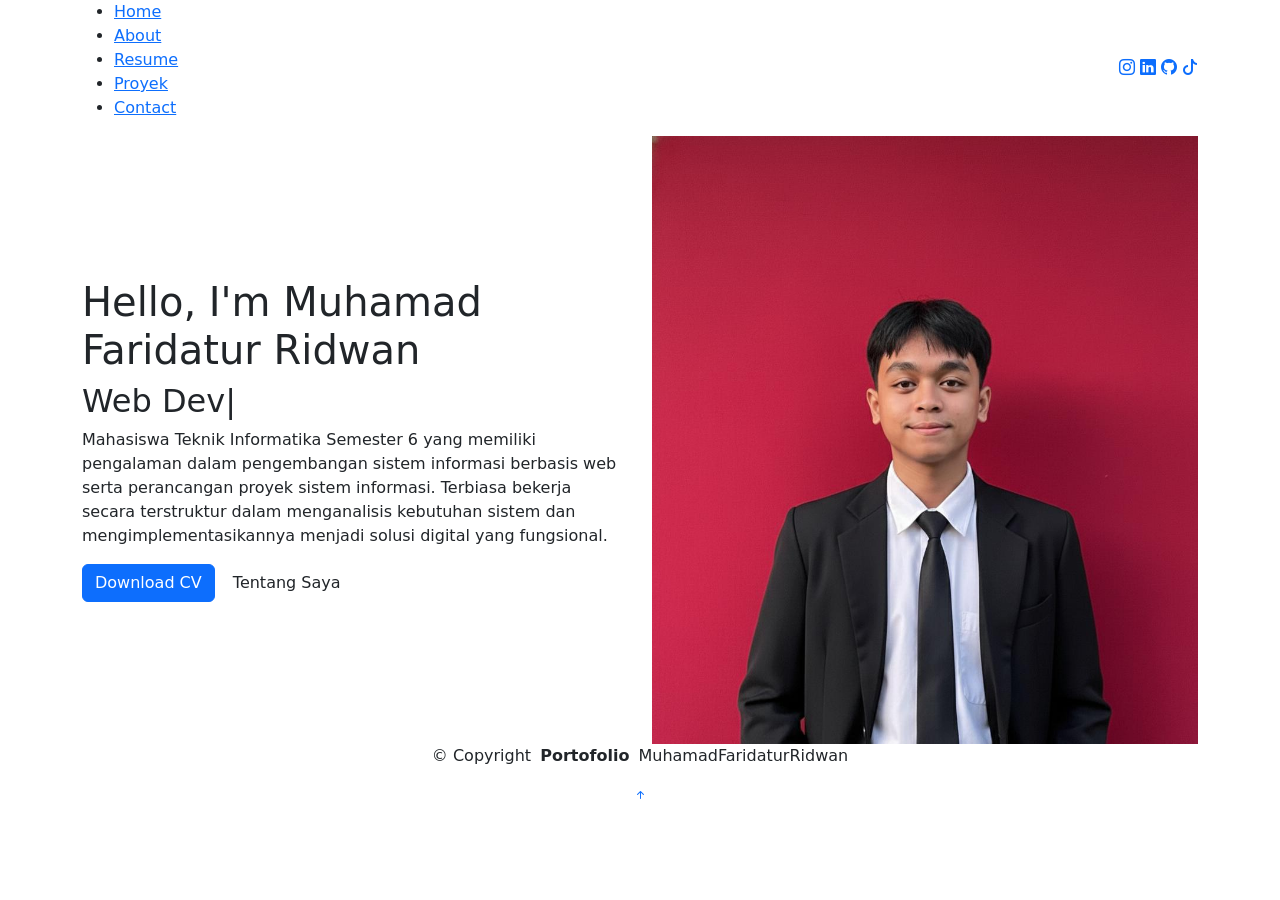
==== commit e996aba1: "tambah link" ====
--- a/index.html
+++ b/index.html
@@ -49,6 +49,7 @@
         <a href="https://www.instagram.com/mhmd.farid___?igsh=MWUzeWpzb3I0b295OQ%3D%3D&utm_source=qr" target="_blank"><i class="bi bi-instagram"></i></a>
         <a href="https://id.linkedin.com/in/muhamad-faridatur-ridwan-646a723b2" target="_blank" class="linkedin"><i class="bi bi-linkedin"></i></a>
         <a href="https://github.com/MuhamadFaridaturRidwan" target="_blank"><i class="bi bi-github"></i></a>
+        <a href="https://www.tiktok.com/@fariddd_100?_r=1&_t=ZS-94E9tbmhfD2" target="_blank"><i class="bi bi-tiktok"></i></a>
       </div>
 
     </div>
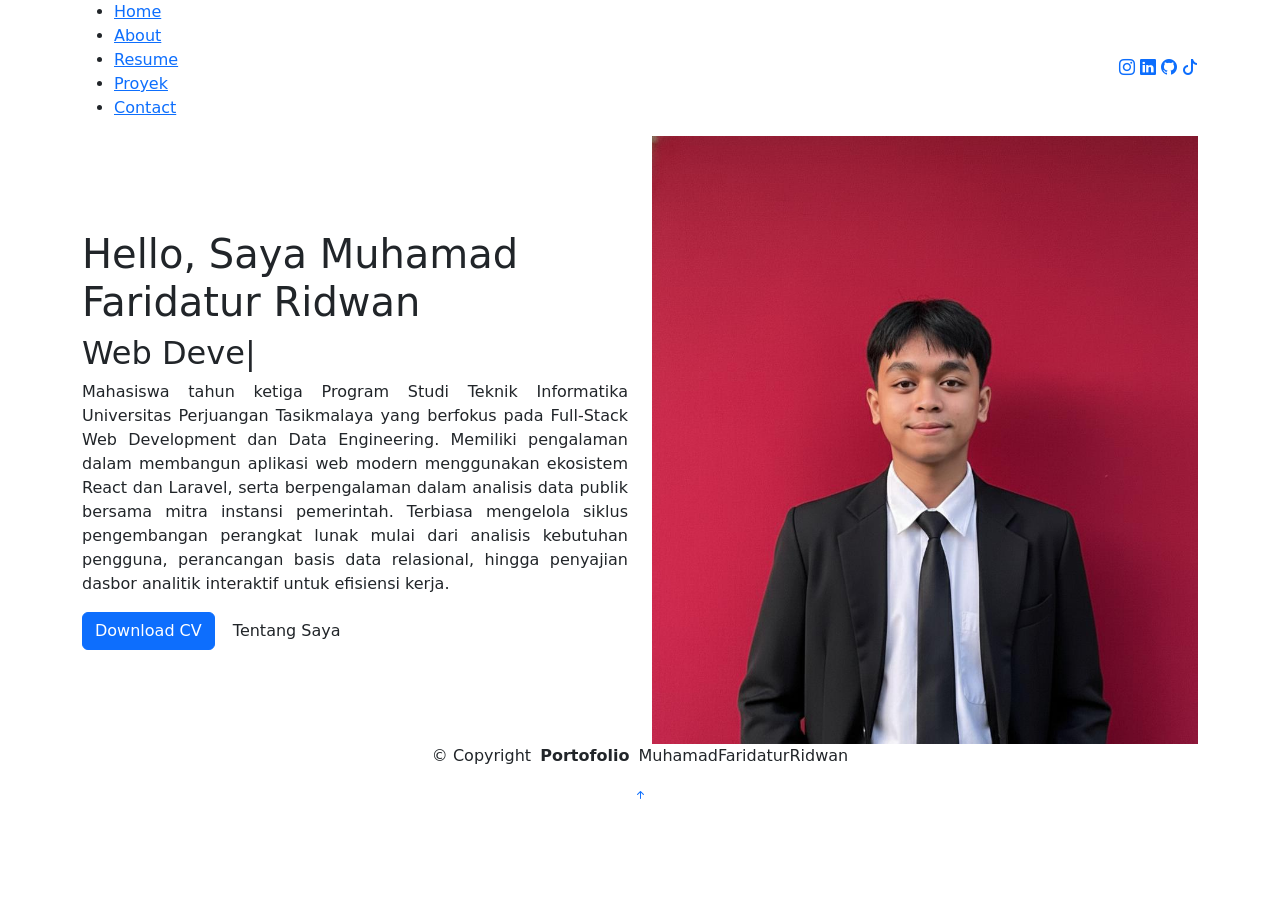
==== commit a0489f02: "Update personal information and skills in portfolio pages for clarity and relevance" ====
--- a/index.html
+++ b/index.html
@@ -65,11 +65,11 @@
         <div class="row gy-4 align-items-center">
           <div class="col-lg-6 order-2 order-lg-1">
             <div class="hero-content">
-              <h1 data-aos="fade-up" data-aos-delay="200">Hello, I'm <span class="highlight">Muhamad Faridatur Ridwan</span></h1>
+              <h1 data-aos="fade-up" data-aos-delay="200">Hello, Saya <span class="highlight">Muhamad Faridatur Ridwan</span></h1>
               <h2 data-aos="fade-up" data-aos-delay="300"><span class="typed" data-typed-items="Web Developer, System Analyst, Pengembang Sistem Informasi"></span></h2>
-              <p data-aos="fade-up" data-aos-delay="400">Mahasiswa Teknik Informatika Semester 6 yang memiliki pengalaman dalam pengembangan sistem informasi berbasis web serta perancangan proyek sistem informasi. Terbiasa bekerja secara terstruktur dalam menganalisis kebutuhan sistem dan mengimplementasikannya menjadi solusi digital yang fungsional.</p>
+              <p data-aos="fade-up" data-aos-delay="400" style="text-align: justify;">Mahasiswa tahun ketiga Program Studi Teknik Informatika Universitas Perjuangan Tasikmalaya yang berfokus pada Full-Stack Web Development dan Data Engineering. Memiliki pengalaman dalam membangun aplikasi web modern menggunakan ekosistem React dan Laravel, serta berpengalaman dalam analisis data publik bersama mitra instansi pemerintah. Terbiasa mengelola siklus pengembangan perangkat lunak mulai dari analisis kebutuhan pengguna, perancangan basis data relasional, hingga penyajian dasbor analitik interaktif untuk efisiensi kerja.</p>
               <div class="hero-actions" data-aos="fade-up" data-aos-delay="500">
-                <a href="https://docs.google.com/document/d/1aAofawEFUjmNoxa24-Rdr5TB92QN53Bn/edit?usp=sharing&ouid=103524165525950523992&rtpof=true&sd=true" target="_blank" class="btn btn-primary">Download CV</a>
+                <a href="https://drive.google.com/file/d/1-vk1_KUVbEQhTgJOpc2zLtNEvaZ0K8P6/view?usp=drive_link" target="_blank" rel="noopener noreferrer" class="btn btn-primary">Download CV</a>
                 <a href="about.html" class="btn btn-outline">Tentang Saya</a>
               </div>
             </div>
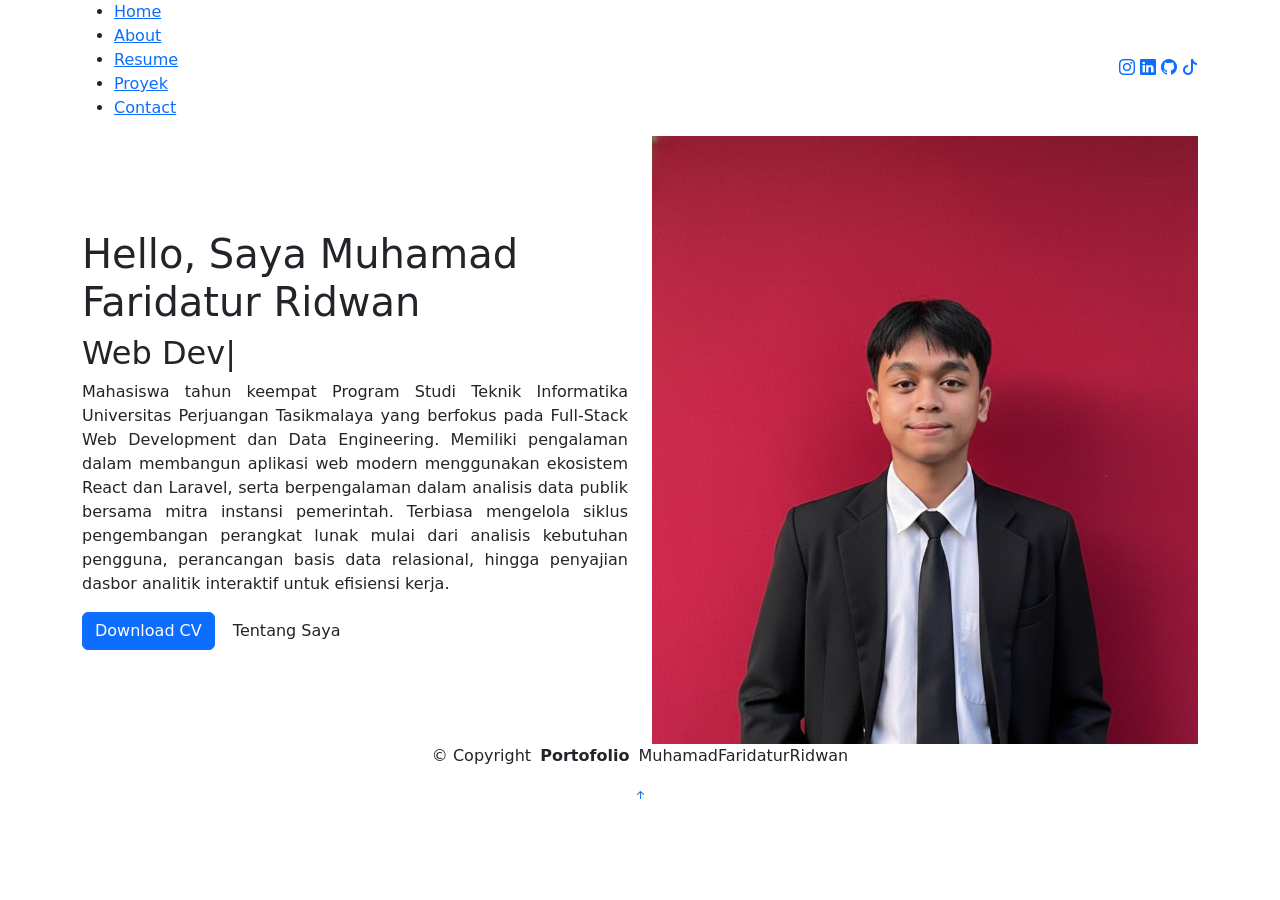
==== commit c6a461b6: "Update academic year in about and index pages for accuracy" ====
--- a/index.html
+++ b/index.html
@@ -67,7 +67,7 @@
             <div class="hero-content">
               <h1 data-aos="fade-up" data-aos-delay="200">Hello, Saya <span class="highlight">Muhamad Faridatur Ridwan</span></h1>
               <h2 data-aos="fade-up" data-aos-delay="300"><span class="typed" data-typed-items="Web Developer, System Analyst, Pengembang Sistem Informasi"></span></h2>
-              <p data-aos="fade-up" data-aos-delay="400" style="text-align: justify;">Mahasiswa tahun ketiga Program Studi Teknik Informatika Universitas Perjuangan Tasikmalaya yang berfokus pada Full-Stack Web Development dan Data Engineering. Memiliki pengalaman dalam membangun aplikasi web modern menggunakan ekosistem React dan Laravel, serta berpengalaman dalam analisis data publik bersama mitra instansi pemerintah. Terbiasa mengelola siklus pengembangan perangkat lunak mulai dari analisis kebutuhan pengguna, perancangan basis data relasional, hingga penyajian dasbor analitik interaktif untuk efisiensi kerja.</p>
+              <p data-aos="fade-up" data-aos-delay="400" style="text-align: justify;">Mahasiswa tahun keempat Program Studi Teknik Informatika Universitas Perjuangan Tasikmalaya yang berfokus pada Full-Stack Web Development dan Data Engineering. Memiliki pengalaman dalam membangun aplikasi web modern menggunakan ekosistem React dan Laravel, serta berpengalaman dalam analisis data publik bersama mitra instansi pemerintah. Terbiasa mengelola siklus pengembangan perangkat lunak mulai dari analisis kebutuhan pengguna, perancangan basis data relasional, hingga penyajian dasbor analitik interaktif untuk efisiensi kerja.</p>
               <div class="hero-actions" data-aos="fade-up" data-aos-delay="500">
                 <a href="https://drive.google.com/file/d/1-vk1_KUVbEQhTgJOpc2zLtNEvaZ0K8P6/view?usp=drive_link" target="_blank" rel="noopener noreferrer" class="btn btn-primary">Download CV</a>
                 <a href="about.html" class="btn btn-outline">Tentang Saya</a>
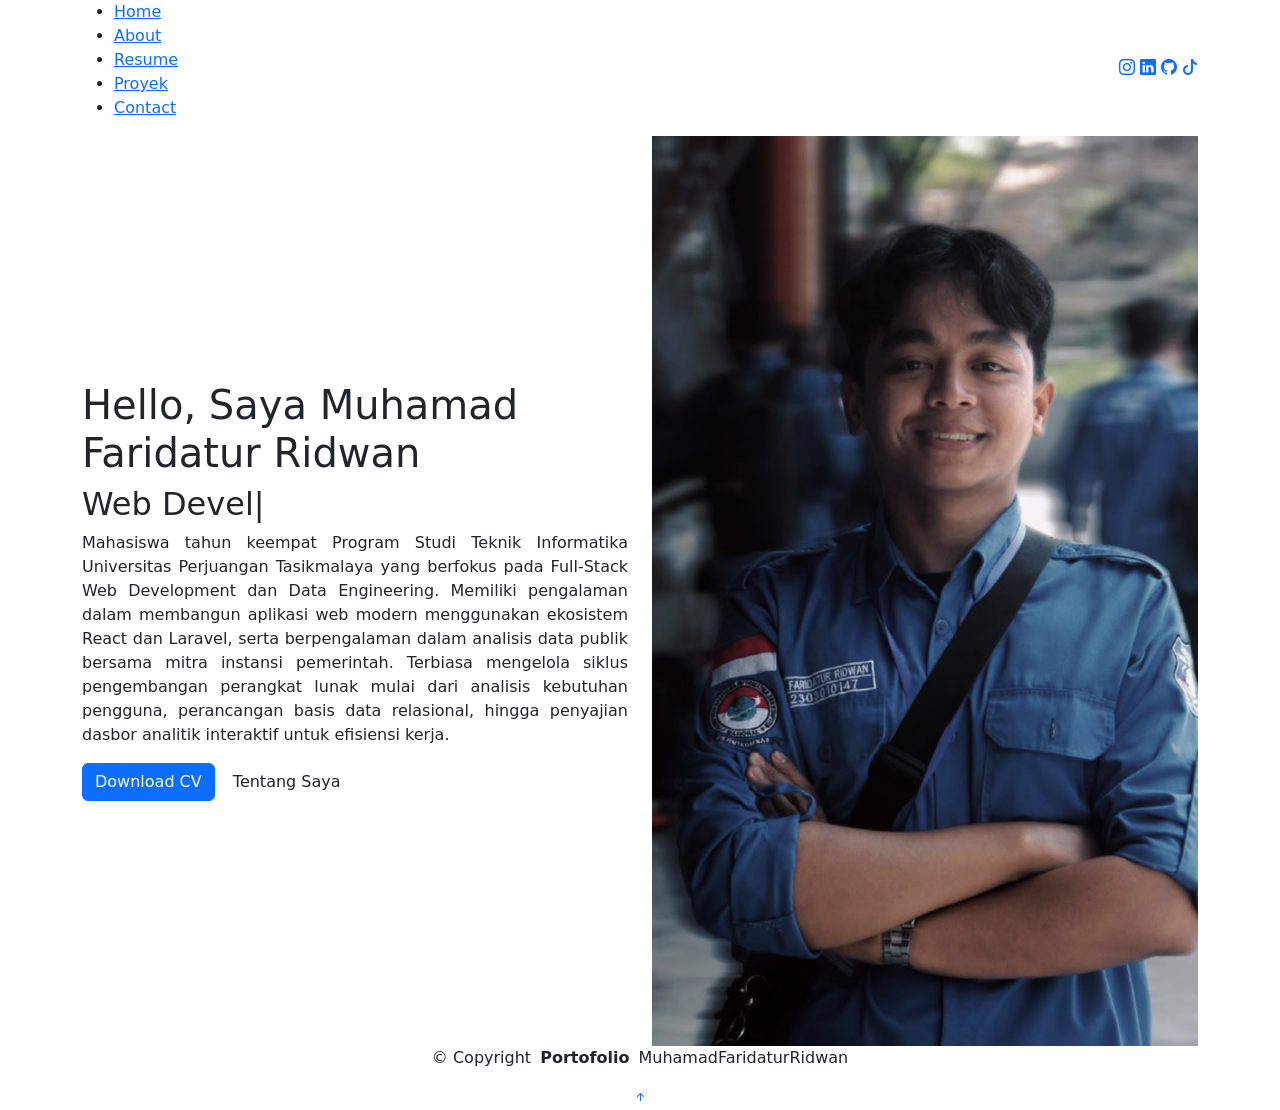
==== commit d9824d23: "Refactor code structure for improved readability and maintainability" ====
--- a/index.html
+++ b/index.html
@@ -77,7 +77,7 @@
           <div class="col-lg-6 order-1 order-lg-2">
             <div class="hero-image" data-aos="zoom-in" data-aos-delay="300">
               <div class="image-wrapper">
-                <img src="assets/img/profile/farid.jpeg" alt="Sarah Mitchell" class="img-fluid">
+                <img src="assets/img/profile/ridwan.jpeg" alt="Sarah Mitchell" class="img-fluid">
                 <!--<div class="floating-elements">
                   <div class="floating-card design" data-aos="fade-left" data-aos-delay="700">
                     <i class="bi bi-palette"></i>
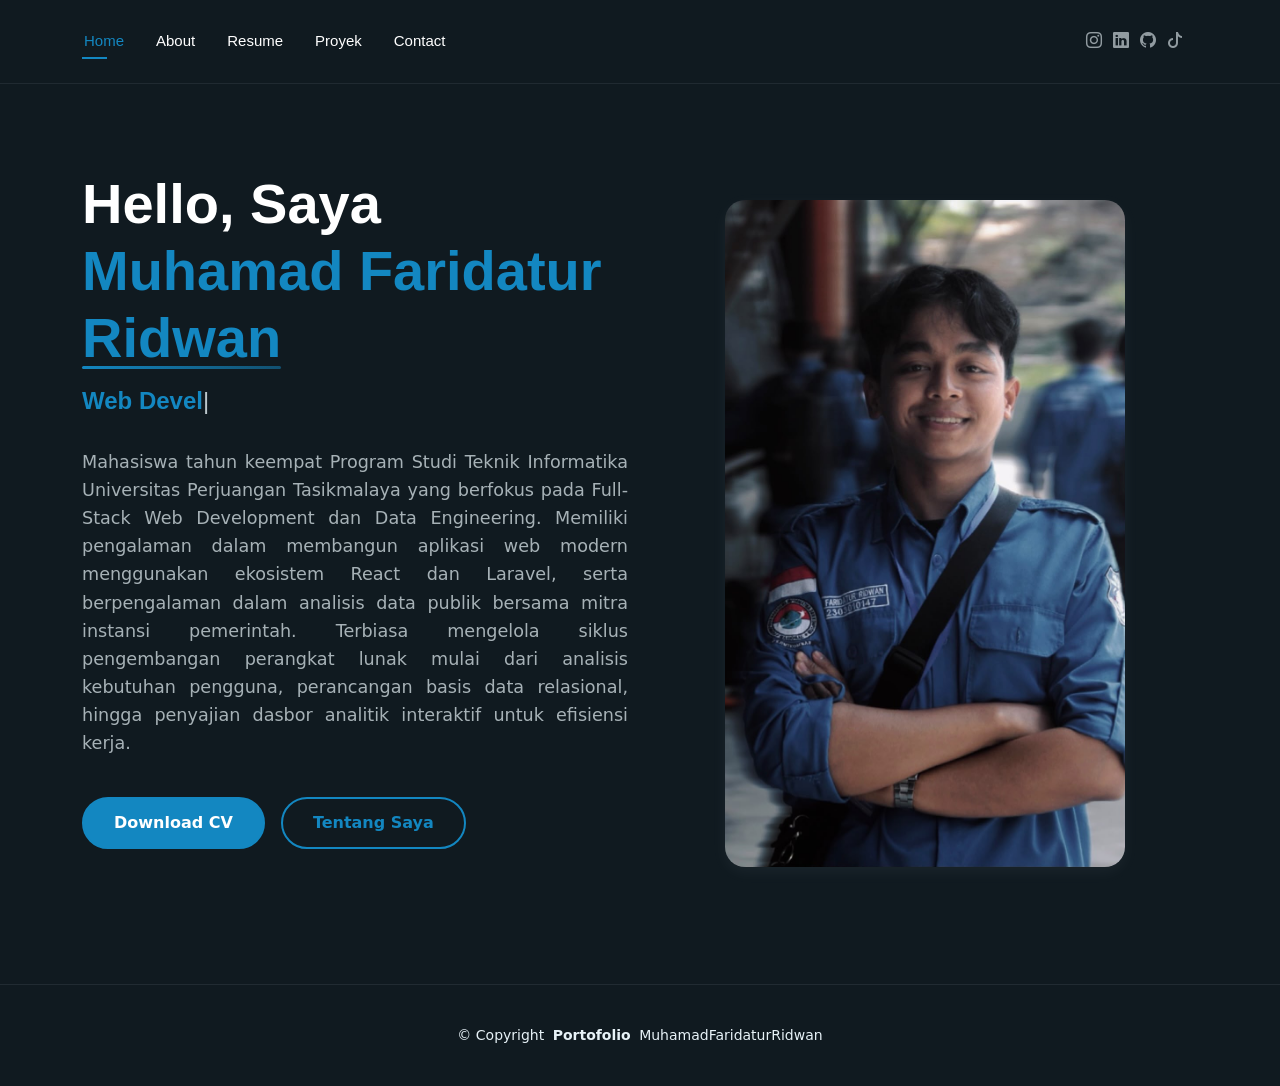
==== commit 9b158223: "Update CV download link in index.html for accessibility" ====
--- a/index.html
+++ b/index.html
@@ -69,7 +69,7 @@
               <h2 data-aos="fade-up" data-aos-delay="300"><span class="typed" data-typed-items="Web Developer, System Analyst, Pengembang Sistem Informasi"></span></h2>
               <p data-aos="fade-up" data-aos-delay="400" style="text-align: justify;">Mahasiswa tahun keempat Program Studi Teknik Informatika Universitas Perjuangan Tasikmalaya yang berfokus pada Full-Stack Web Development dan Data Engineering. Memiliki pengalaman dalam membangun aplikasi web modern menggunakan ekosistem React dan Laravel, serta berpengalaman dalam analisis data publik bersama mitra instansi pemerintah. Terbiasa mengelola siklus pengembangan perangkat lunak mulai dari analisis kebutuhan pengguna, perancangan basis data relasional, hingga penyajian dasbor analitik interaktif untuk efisiensi kerja.</p>
               <div class="hero-actions" data-aos="fade-up" data-aos-delay="500">
-                <a href="https://drive.google.com/file/d/1-vk1_KUVbEQhTgJOpc2zLtNEvaZ0K8P6/view?usp=drive_link" target="_blank" rel="noopener noreferrer" class="btn btn-primary">Download CV</a>
+                <a href="https://drive.google.com/file/d/1P5mXDP1DISZmaWKVdL_WwCkvYs4RCct_/view?usp=sharing" target="_blank" rel="noopener noreferrer" class="btn btn-primary">Download CV</a>
                 <a href="about.html" class="btn btn-outline">Tentang Saya</a>
               </div>
             </div>
--- a/assets/css/main.css
+++ b/assets/css/main.css
@@ -842,11 +842,15 @@
 
 .hero .hero-image .image-wrapper {
   position: relative;
-  max-width: 450px;
+  max-width: 400px;
   margin: 0 auto;
 }
 
 .hero .hero-image .image-wrapper img {
+  width: 100%;
+  max-height: 90vh;     
+  object-fit: cover; 
+  object-position: top;
   border-radius: 20px;
   box-shadow: 0 5px 15px color-mix(in srgb, var(--default-color), transparent 95%);
   transition: transform 0.3s ease;
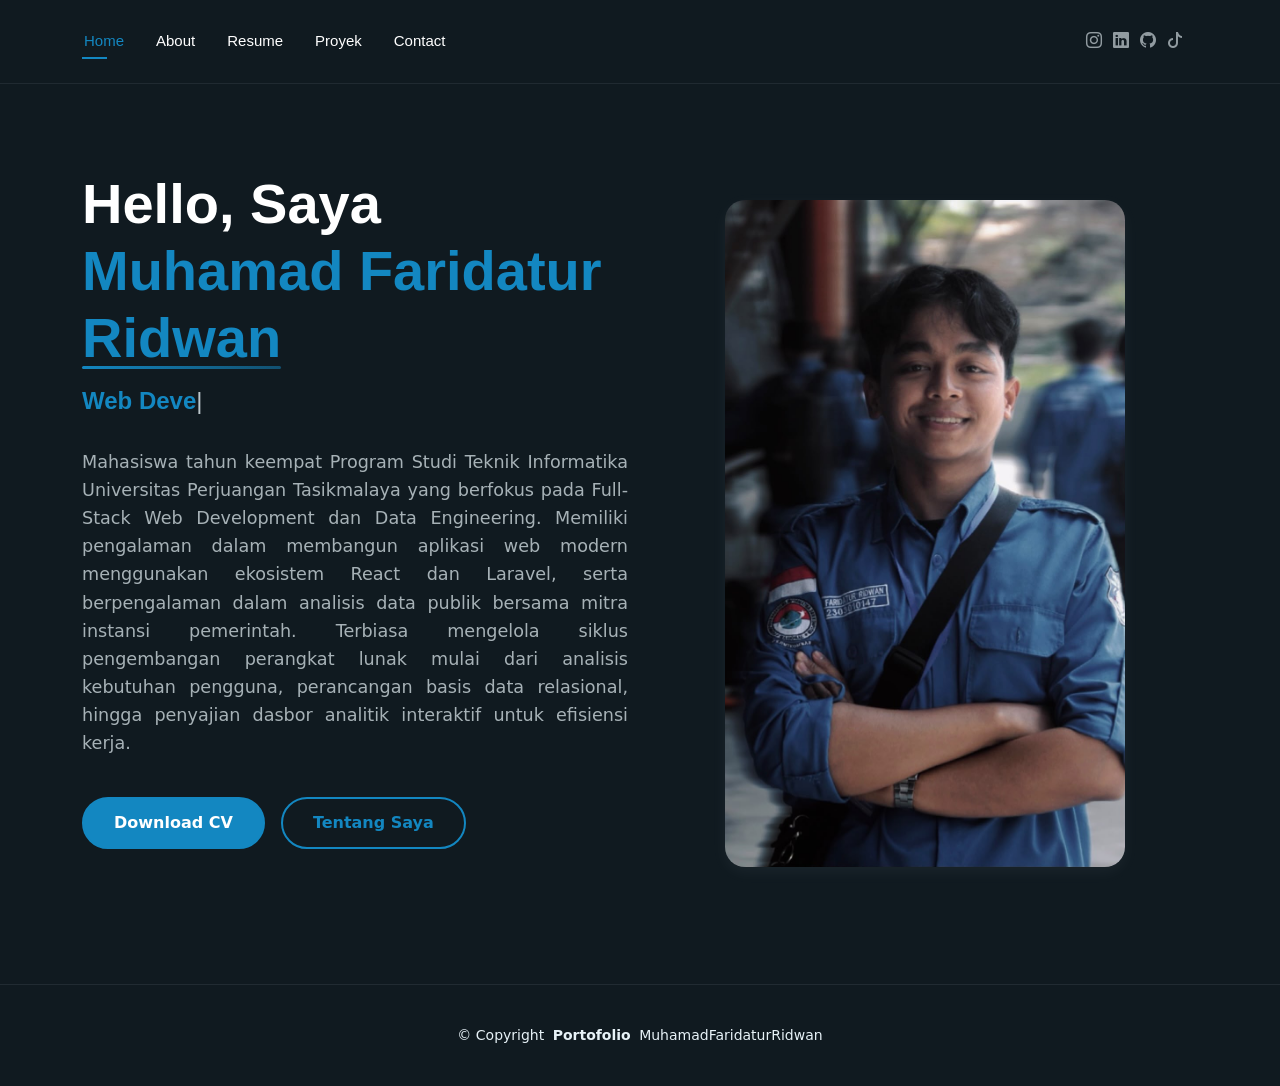
==== commit 31d3f7d5: "Update CV download link and profile image for consistency" ====
--- a/index.html
+++ b/index.html
@@ -46,7 +46,7 @@
       </nav>
 
       <div class="header-social-links">
-        <a href="https://www.instagram.com/mhmd.farid___?igsh=MWUzeWpzb3I0b295OQ%3D%3D&utm_source=qr" target="_blank"><i class="bi bi-instagram"></i></a>
+        <a href="https://www.instagram.com/mhmdfaridaturr?cplk=MWUzeWpzb3I0b295OQ%3D%3D&utm_source=qr" target="_blank"><i class="bi bi-instagram"></i></a>
         <a href="https://id.linkedin.com/in/muhamad-faridatur-ridwan-646a723b2" target="_blank" class="linkedin"><i class="bi bi-linkedin"></i></a>
         <a href="https://github.com/MuhamadFaridaturRidwan" target="_blank"><i class="bi bi-github"></i></a>
         <a href="https://www.tiktok.com/@fariddd_100?_r=1&_t=ZS-94E9tbmhfD2" target="_blank"><i class="bi bi-tiktok"></i></a>
@@ -69,7 +69,7 @@
               <h2 data-aos="fade-up" data-aos-delay="300"><span class="typed" data-typed-items="Web Developer, System Analyst, Pengembang Sistem Informasi"></span></h2>
               <p data-aos="fade-up" data-aos-delay="400" style="text-align: justify;">Mahasiswa tahun keempat Program Studi Teknik Informatika Universitas Perjuangan Tasikmalaya yang berfokus pada Full-Stack Web Development dan Data Engineering. Memiliki pengalaman dalam membangun aplikasi web modern menggunakan ekosistem React dan Laravel, serta berpengalaman dalam analisis data publik bersama mitra instansi pemerintah. Terbiasa mengelola siklus pengembangan perangkat lunak mulai dari analisis kebutuhan pengguna, perancangan basis data relasional, hingga penyajian dasbor analitik interaktif untuk efisiensi kerja.</p>
               <div class="hero-actions" data-aos="fade-up" data-aos-delay="500">
-                <a href="https://drive.google.com/file/d/1P5mXDP1DISZmaWKVdL_WwCkvYs4RCct_/view?usp=sharing" target="_blank" rel="noopener noreferrer" class="btn btn-primary">Download CV</a>
+                <a href="https://drive.google.com/file/d/1fuv1rKYNmVyHjgah2CWDdJ5pWPW69aJI/view?usp=sharing" target="_blank" rel="noopener noreferrer" class="btn btn-primary">Download CV</a>
                 <a href="about.html" class="btn btn-outline">Tentang Saya</a>
               </div>
             </div>
